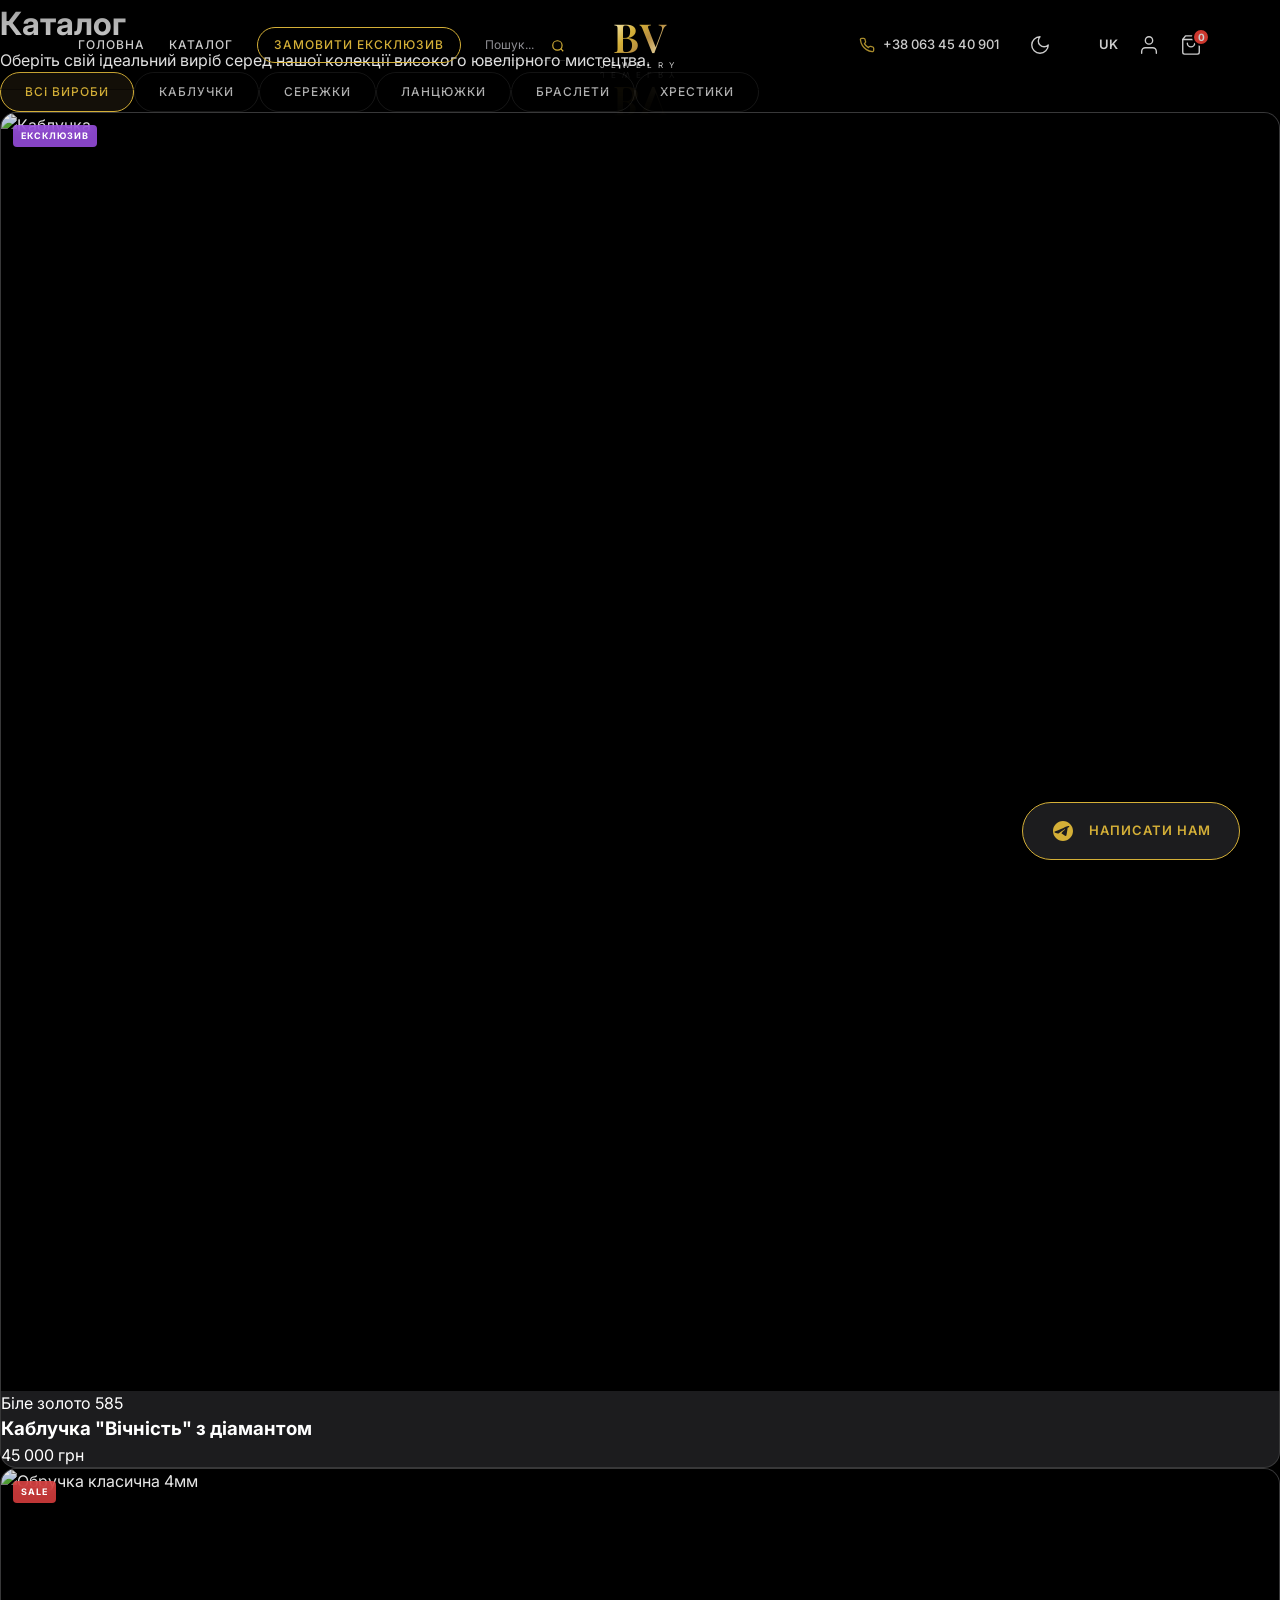
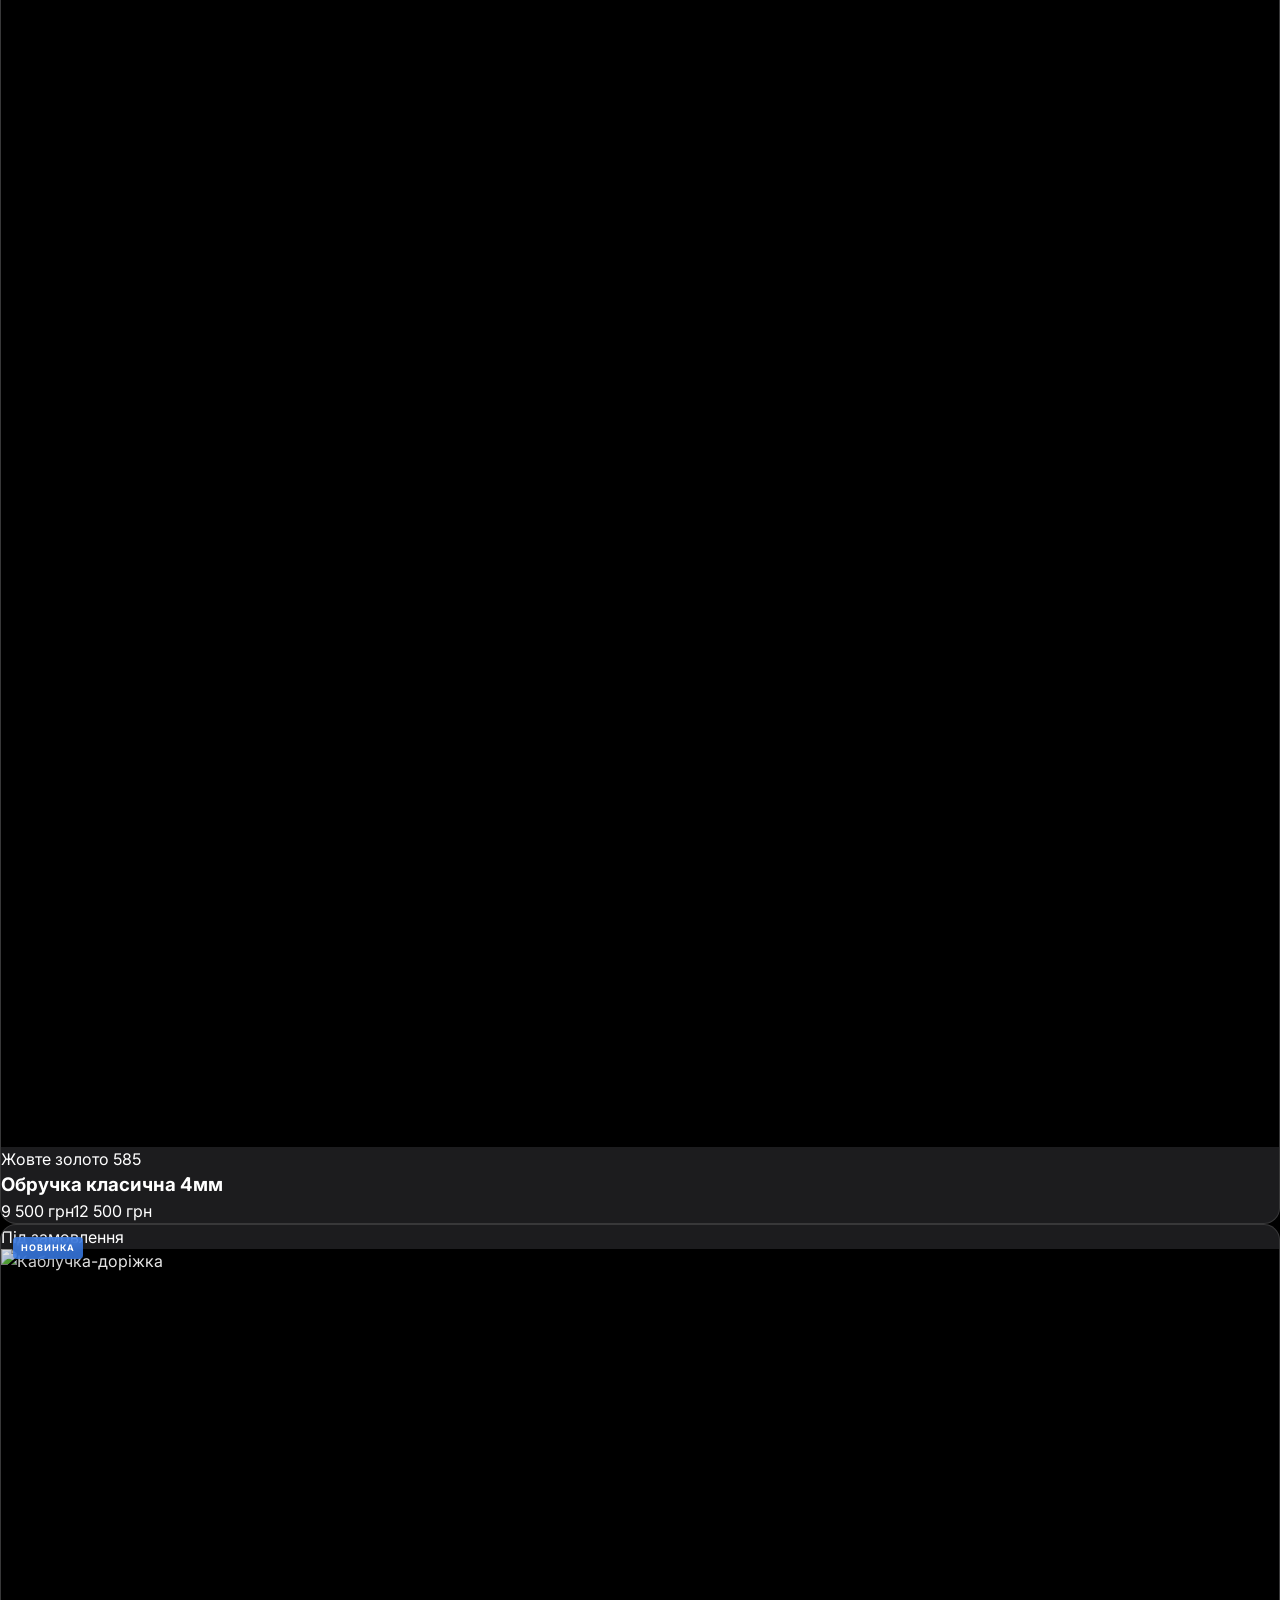
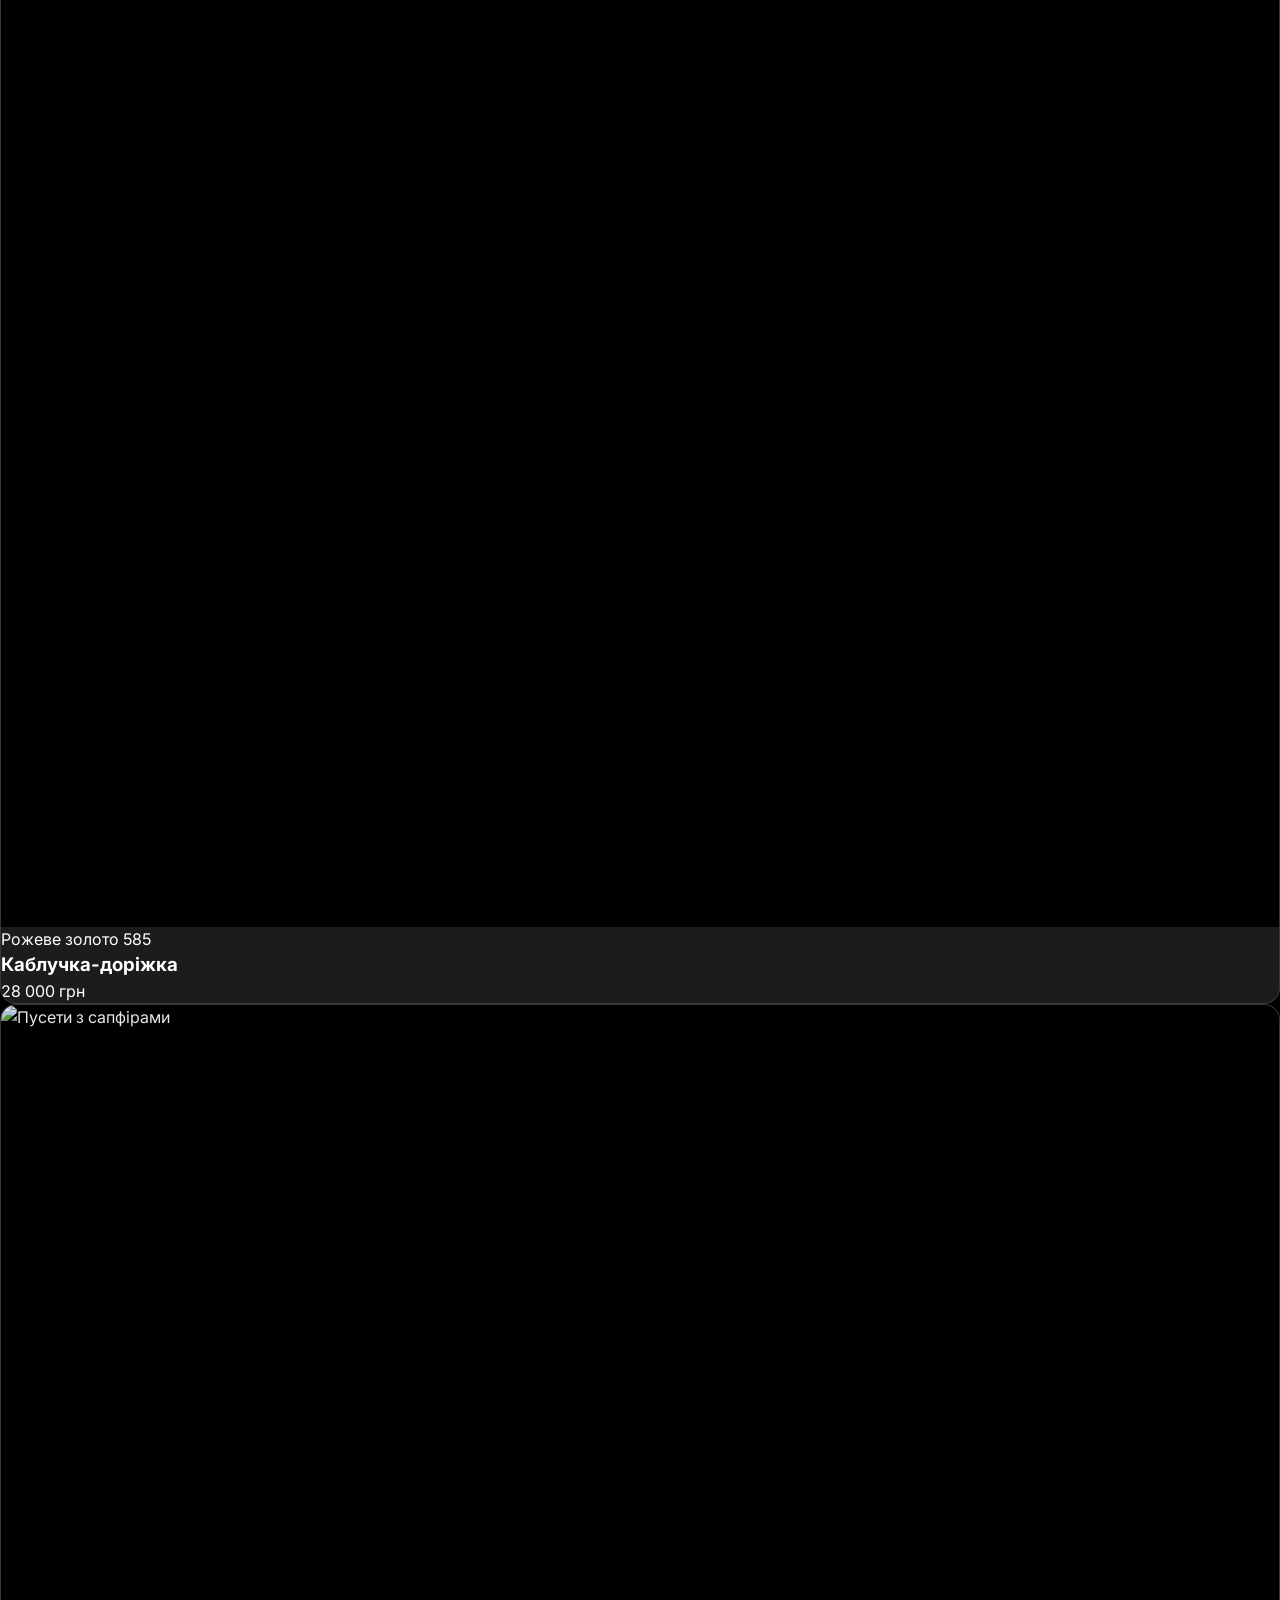
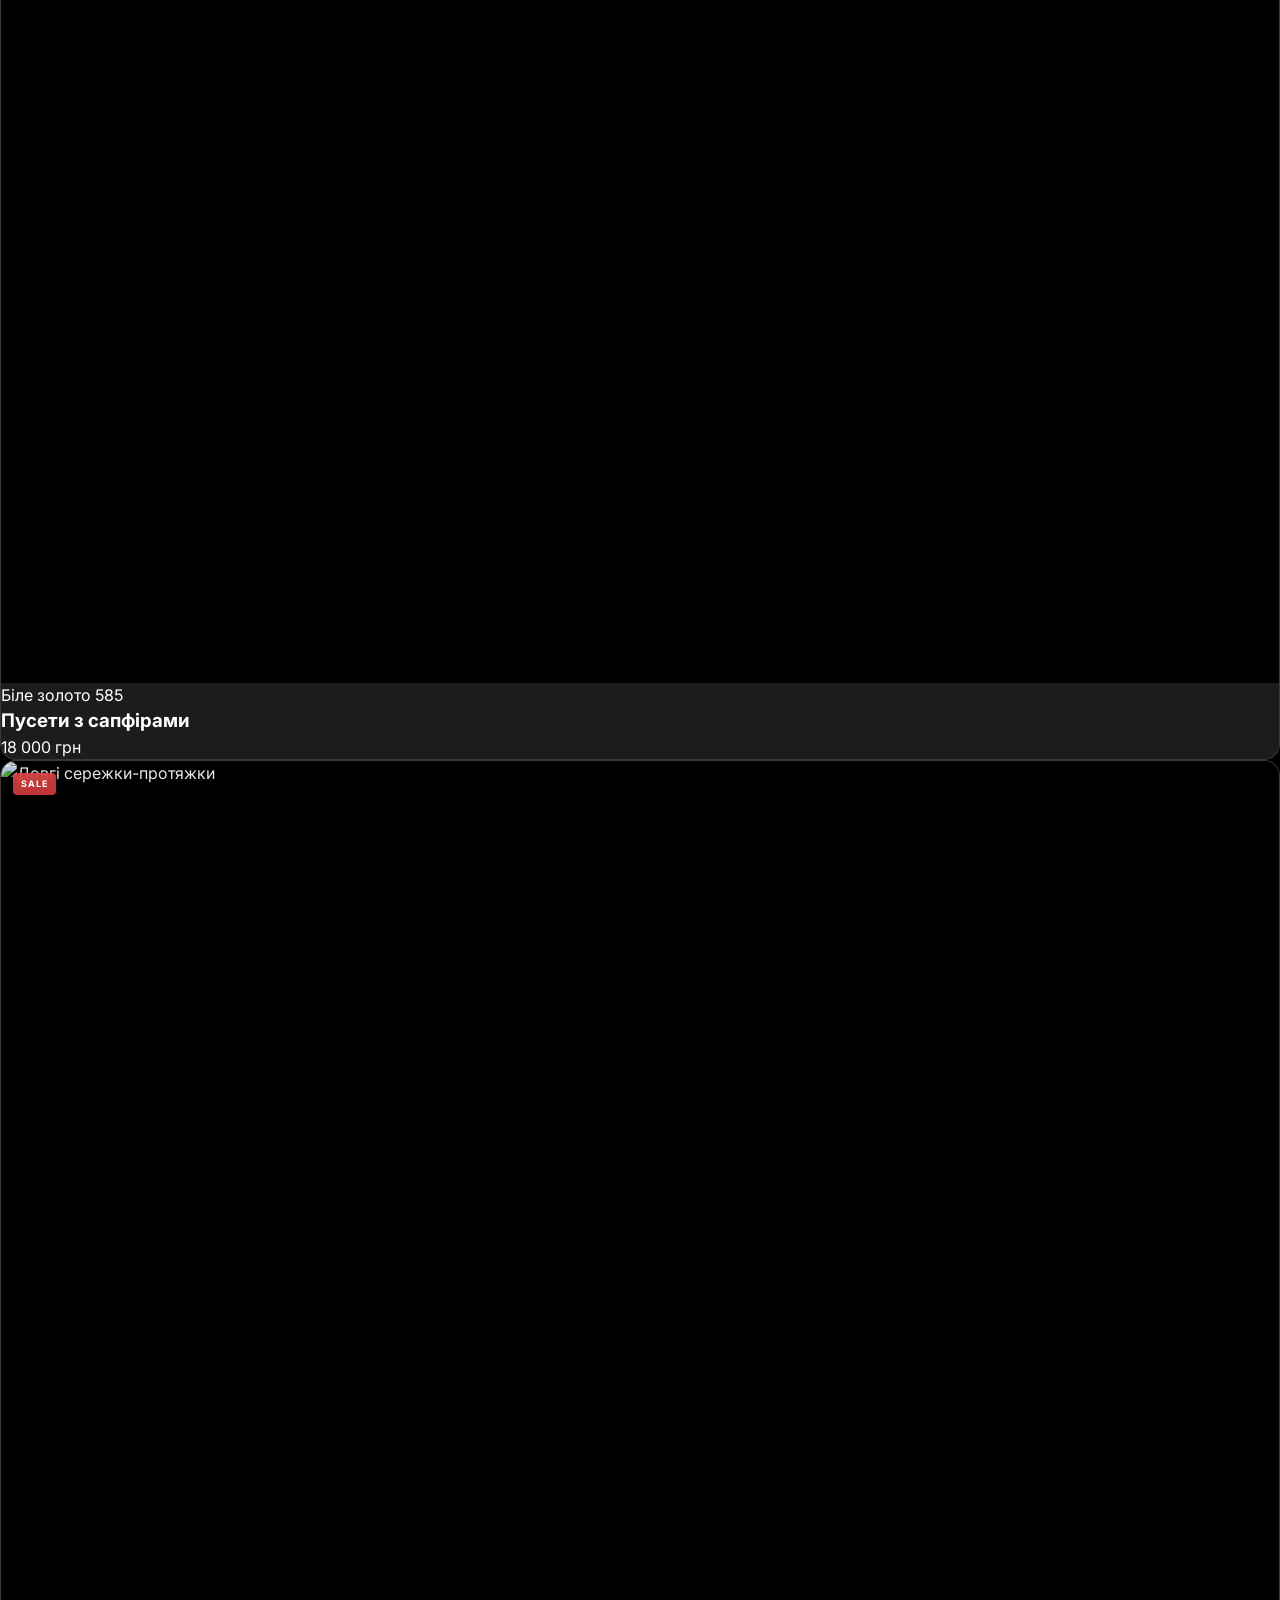
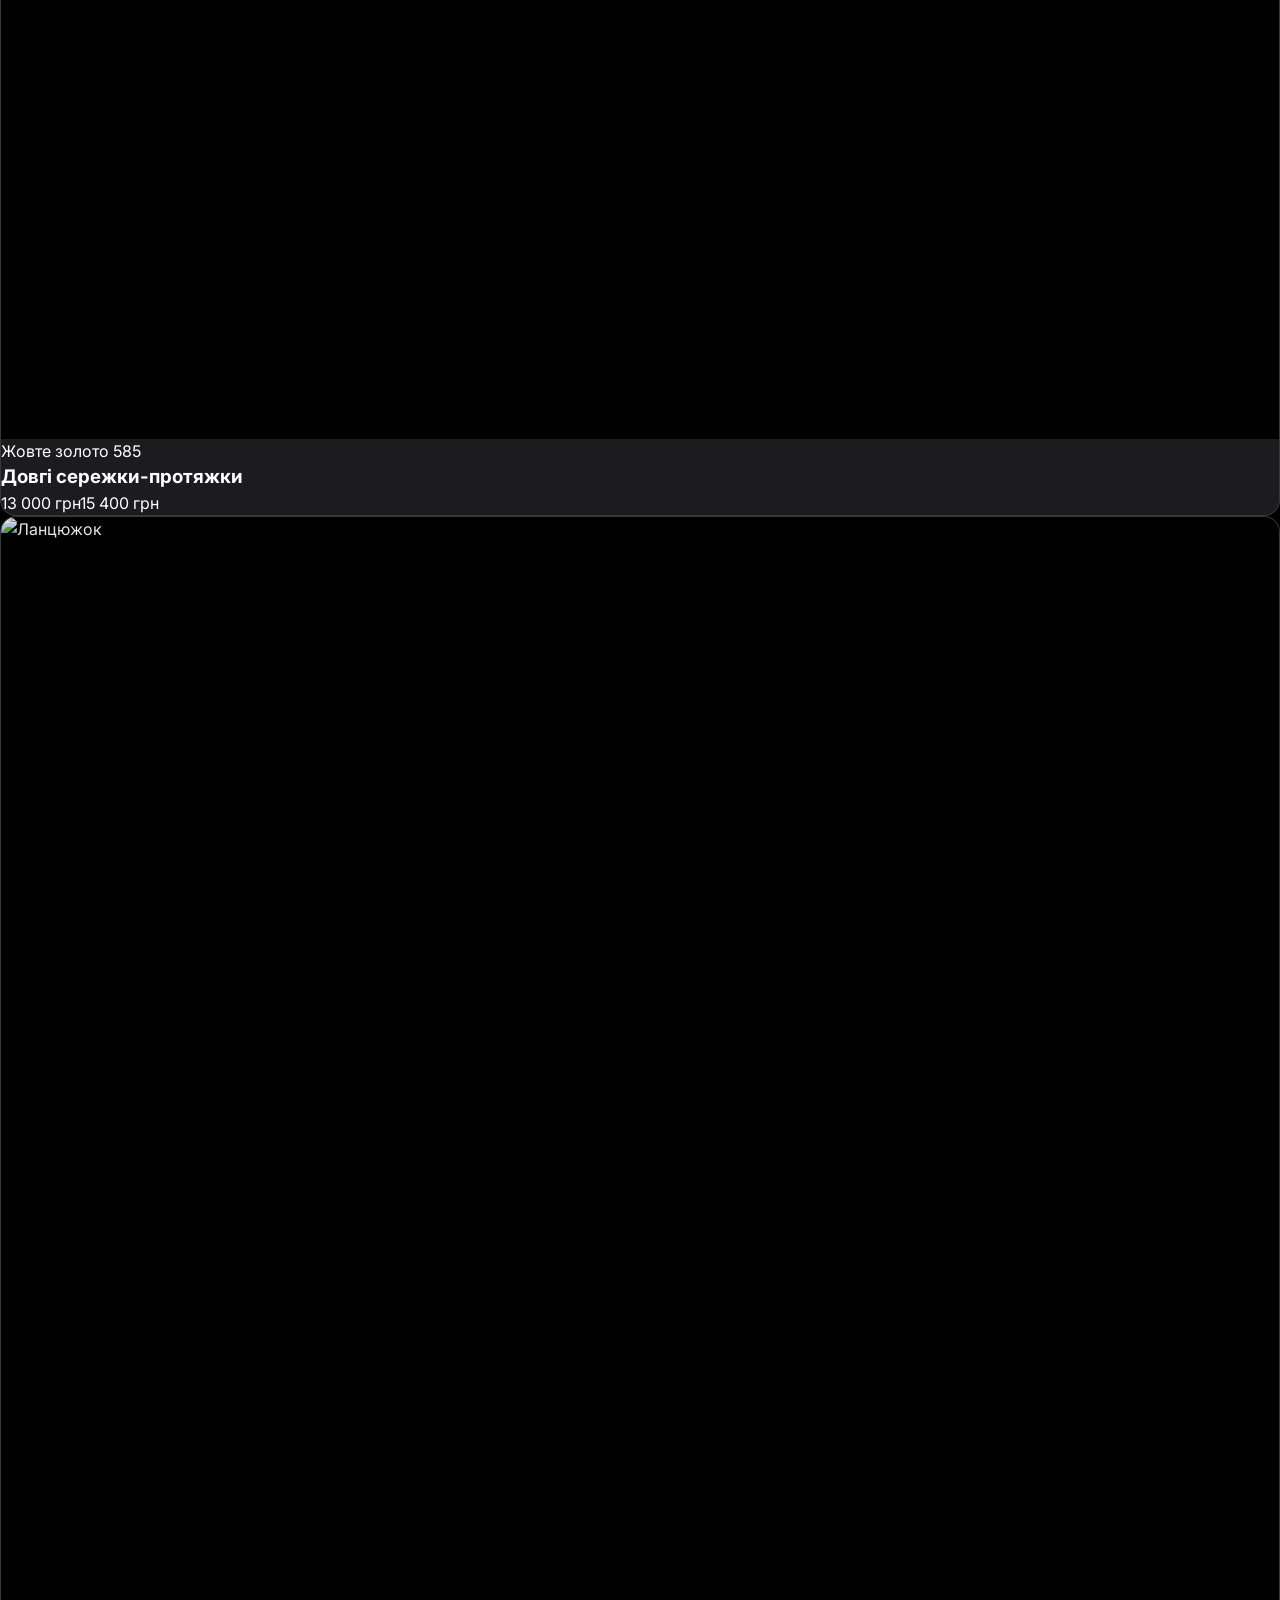
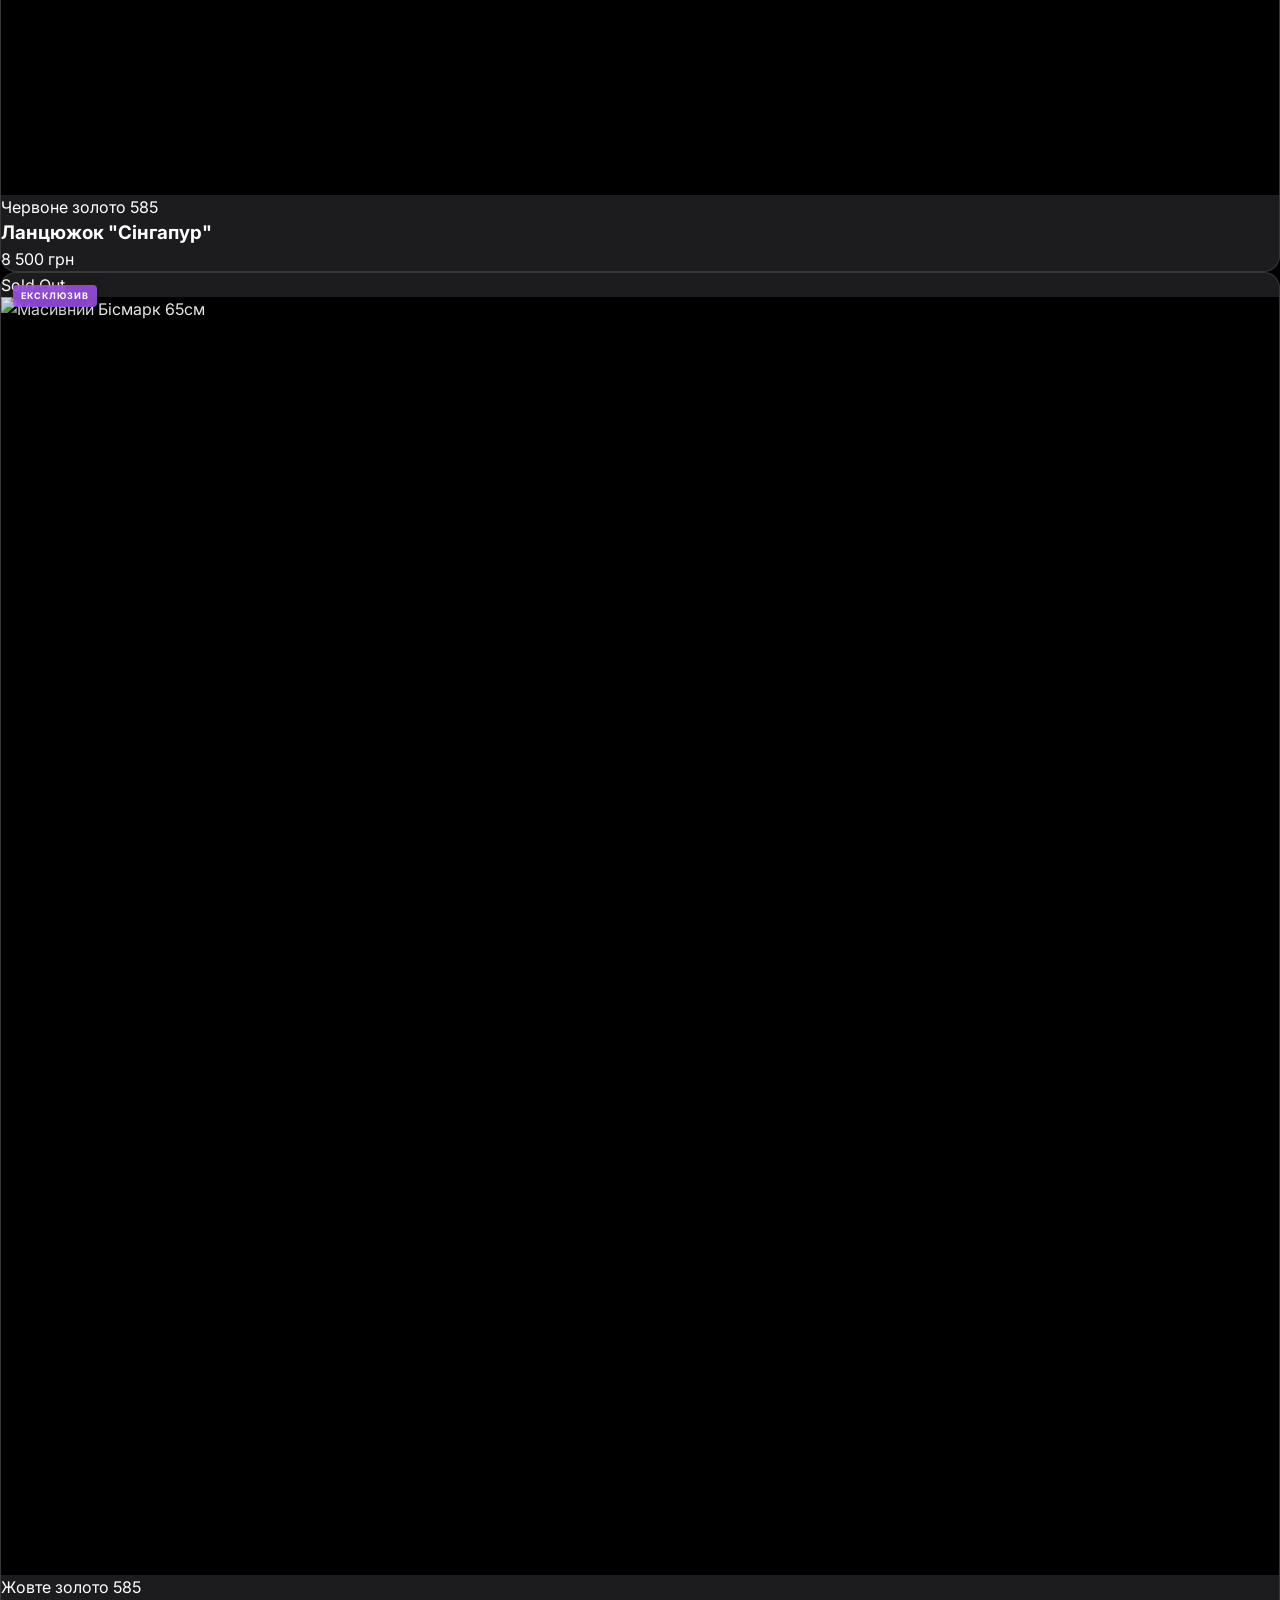
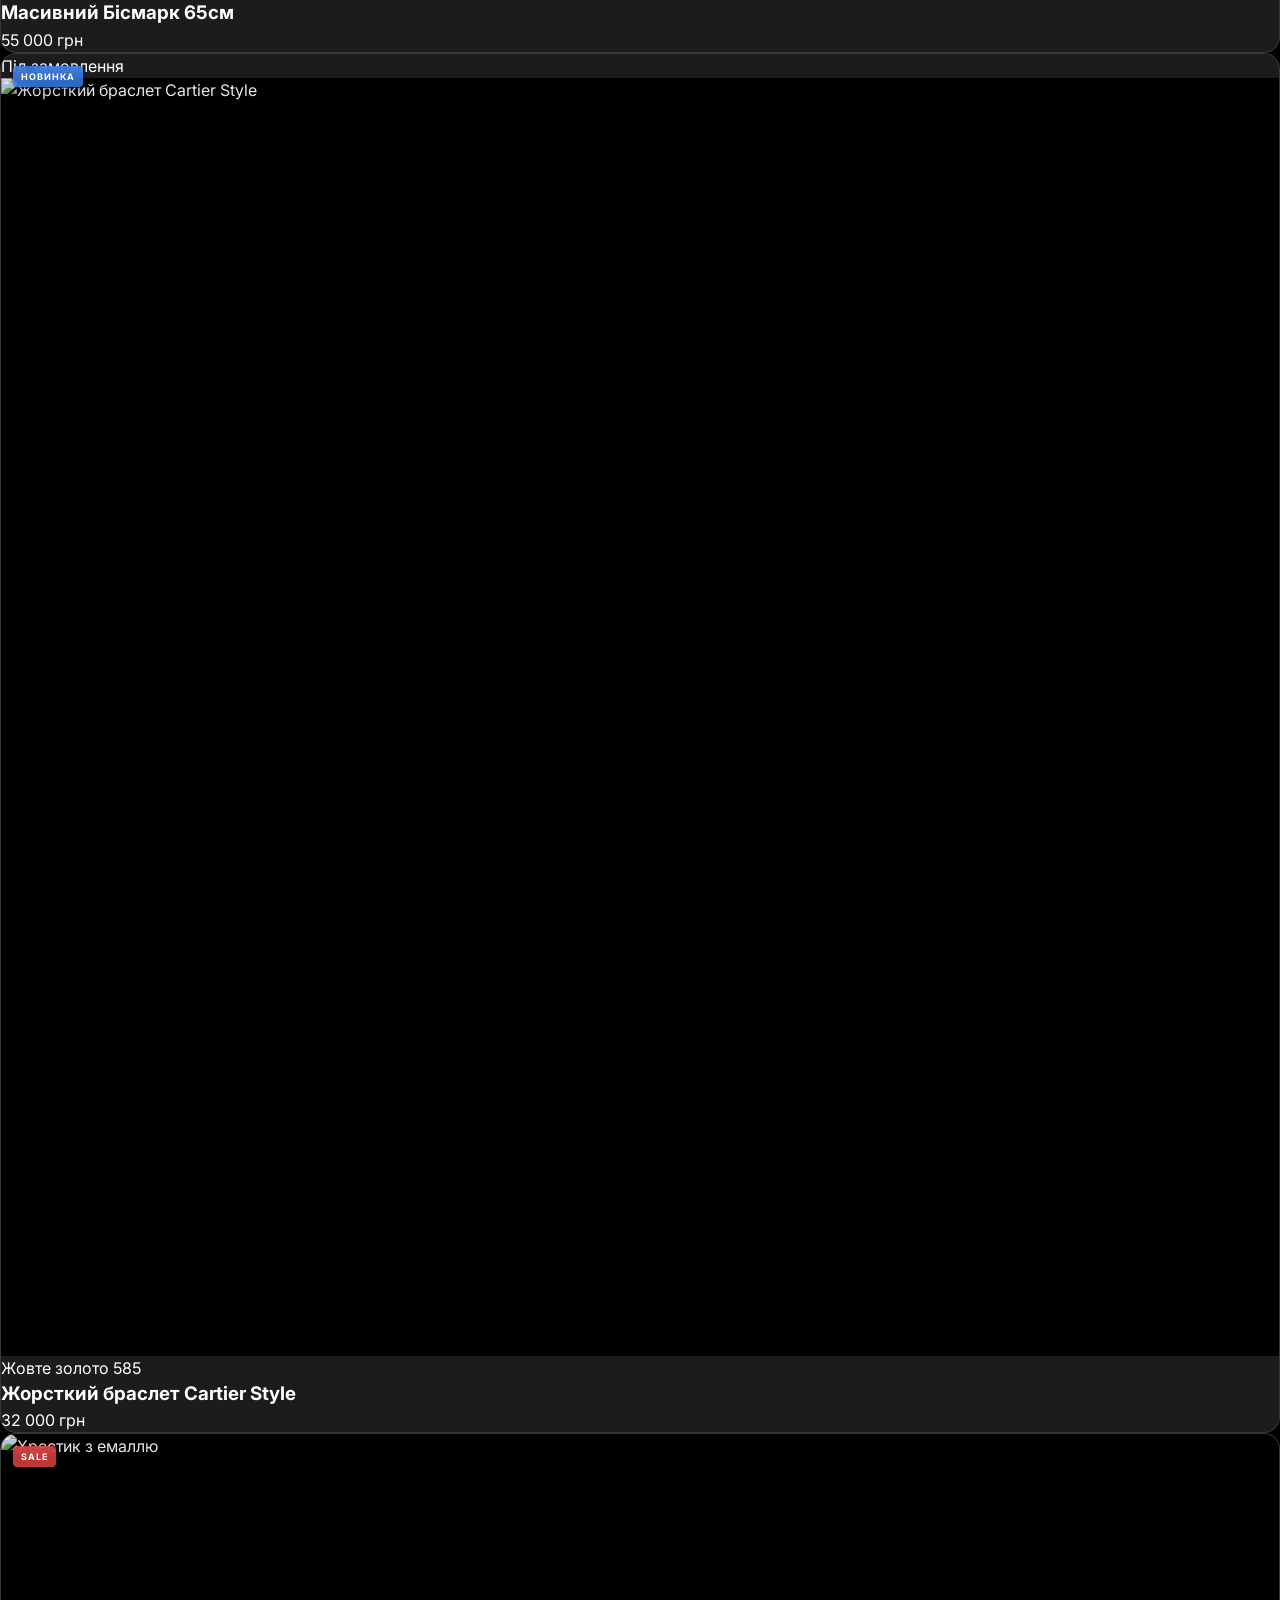
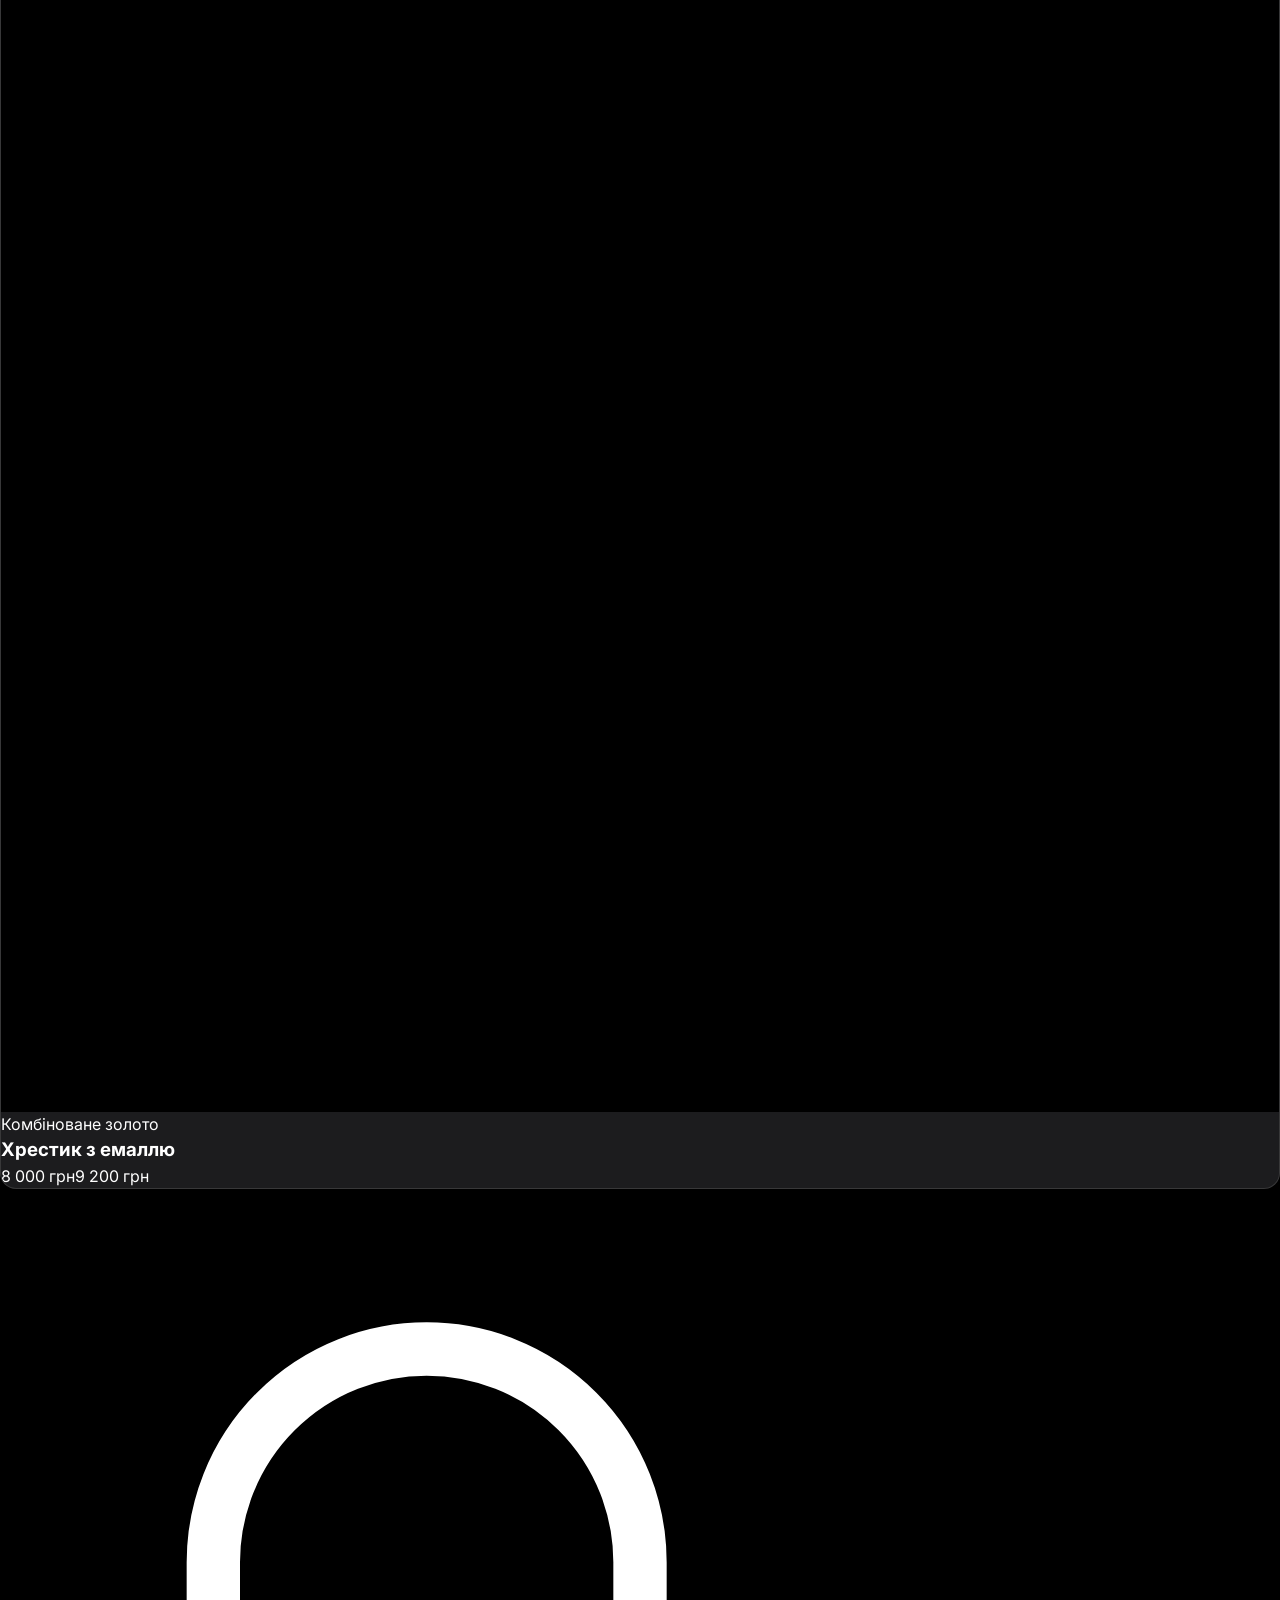
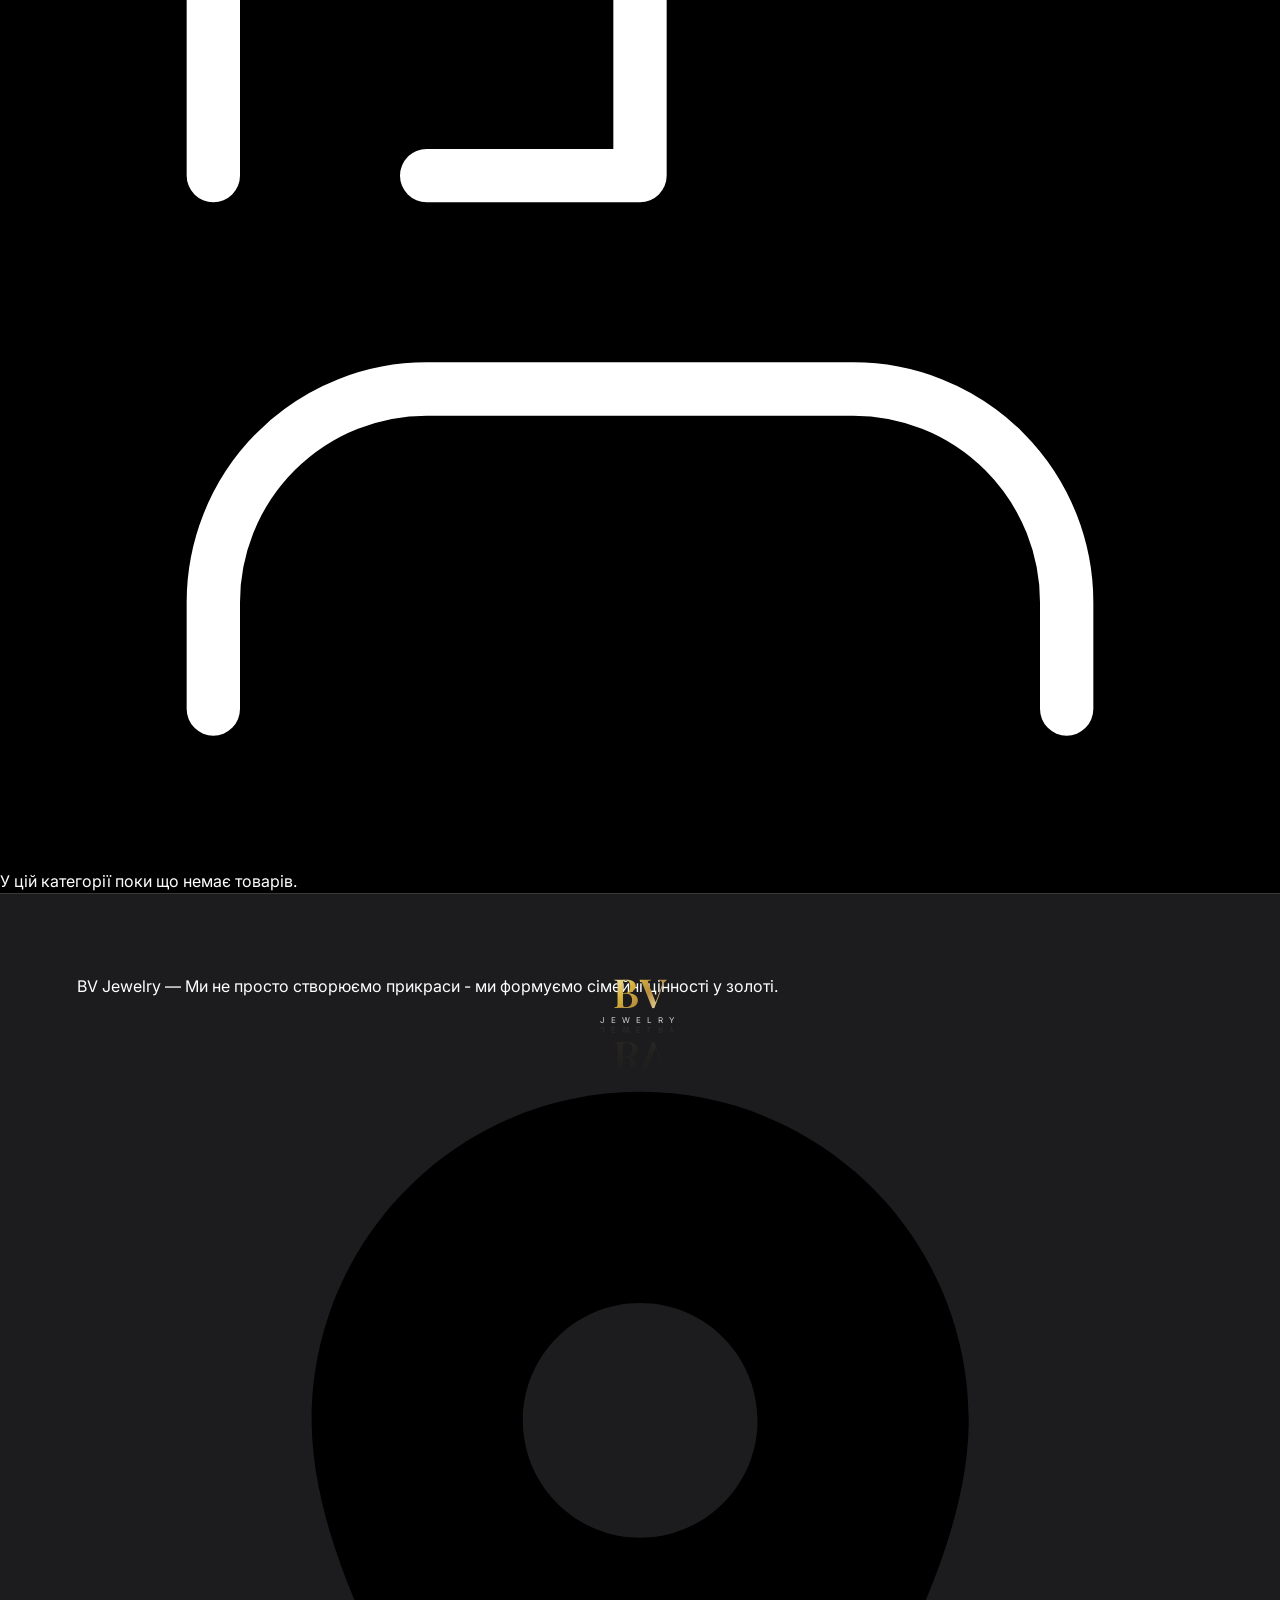
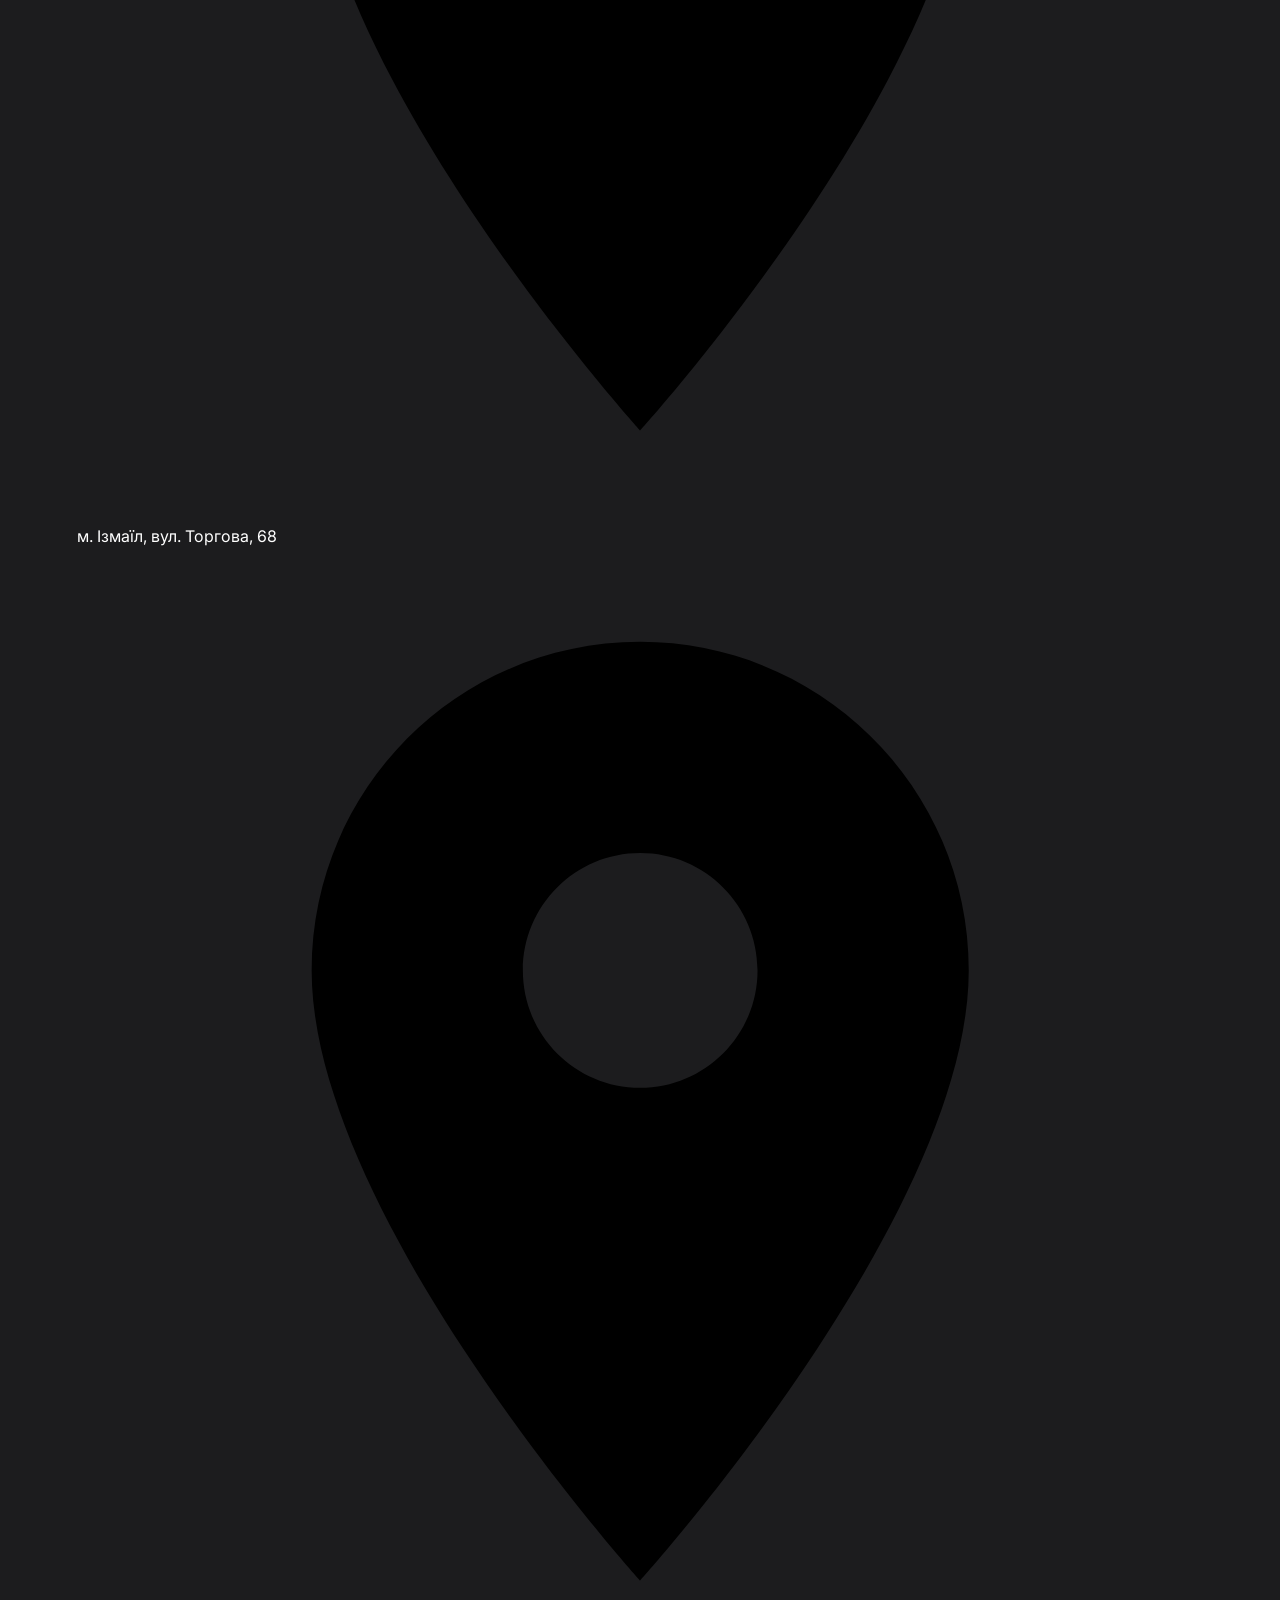
==== catalog.html @ a9c334df "Add files via upload" ====
<!DOCTYPE html>
<html lang="uk" data-theme="dark">
<head>
    <meta charset="UTF-8">
    <meta name="viewport" content="width=device-width, initial-scale=1.0, maximum-scale=1.0, user-scalable=no">
    <title>Каталог | BV Jewelry</title>
    <link rel="preconnect" href="https://fonts.googleapis.com">
    <link rel="preconnect" href="https://fonts.gstatic.com" crossorigin>
    <link href="https://fonts.googleapis.com/css2?family=Playfair+Display:ital,wght@0,400;0,600;1,400&family=Inter:wght@300;400;500;600&display=swap" rel="stylesheet">
    <script src="https://cdn.tailwindcss.com"></script>
    <link rel="stylesheet" href="style.css">
    <style>
        /* Специфічні стилі для сторінки каталогу */
        .filter-btn { padding: 10px 24px; border: 1px solid var(--border); border-radius: 40px; font-size: 12px; text-transform: uppercase; letter-spacing: 1px; cursor: pointer; transition: 0.3s; color: var(--text-main); opacity: 0.7; }
        .filter-btn:hover { opacity: 1; border-color: var(--gold-muted); }
        .filter-btn.active { background: rgba(197, 160, 89, 0.1); border-color: var(--gold-muted); color: var(--gold-muted); opacity: 1; }

        .product-card { background: var(--bg-card); border: 1px solid var(--border); border-radius: 16px; overflow: hidden; transition: 0.4s; display: flex; flex-direction: column; position: relative; }
        .product-card:hover { transform: translateY(-5px); box-shadow: var(--glass-shadow); border-color: rgba(197, 160, 89, 0.3); }
        .product-img-wrap { position: relative; width: 100%; aspect-ratio: 1; overflow: hidden; background: #000; }
        .product-img { width: 100%; height: 100%; object-fit: cover; transition: 0.6s; opacity: 0.9; }
        .product-card:hover .product-img { transform: scale(1.05); opacity: 1; }
        
        .add-to-cart-btn { position: absolute; bottom: 15px; right: 15px; width: 40px; height: 40px; border-radius: 50%; background: var(--glass-bg); backdrop-filter: blur(10px); border: 1px solid var(--border); display: flex; justify-content: center; align-items: center; color: var(--text-main); cursor: pointer; transition: 0.3s; opacity: 0; transform: translateY(10px); }
        .product-card:hover .add-to-cart-btn { opacity: 1; transform: translateY(0); }
        .add-to-cart-btn:hover { background: var(--gold-muted); color: #000; border-color: var(--gold-muted); }

        .prod-badge { position: absolute; top: 12px; left: 12px; z-index: 10; font-size: 9px; text-transform: uppercase; font-weight: 700; letter-spacing: 1px; padding: 4px 8px; border-radius: 4px; backdrop-filter: blur(5px); }
        .badge-new { background: rgba(59, 130, 246, 0.8); color: white; }
        .badge-exclusive { background: rgba(168, 85, 247, 0.8); color: white; }
        .badge-sale { background: rgba(239, 68, 68, 0.8); color: white; }

        @media (max-width: 1024px) { .filter-btn { padding: 6px 14px; font-size: 10px; } }
    </style>
</head>
<body>

    <div class="menu-overlay" id="overlay"></div>

    <div class="cart-overlay" id="cartOverlay" onclick="toggleCart()"></div>
    <div class="cart-drawer" id="cartDrawer">
        <div class="cart-header">
            <h2 data-i18n="cart_title">Кошик</h2>
            <button class="cart-close" id="cartClose" onclick="toggleCart()">×</button>
        </div>
        <div class="cart-body" id="cartBody"></div>
        <div class="cart-footer">
            <div class="cart-subtotal">
                <span data-i18n="cart_subtotal">Підсумок:</span>
                <span class="cart-subtotal-val">0 ₴</span>
            </div>
            <button class="btn-checkout" data-i18n="cart_checkout">Оформити замовлення</button>
        </div>
    </div>

    <header id="header">
        <div class="header-left">
            <div class="burger" id="burger"><span></span><span></span><span></span></div>
            <nav class="nav-left desktop-only">
                <a href="index.html" data-i18n="m1">Головна</a>
                <div class="catalog-dropdown-wrapper group">
                    <span class="catalog-toggle flex items-center gap-1" data-i18n="m2">
                        Каталог 
                        <svg width="10" height="10" viewBox="0 0 24 24" fill="none" stroke="currentColor" stroke-width="2" stroke-linecap="round" stroke-linejoin="round" class="group-hover:rotate-180 transition-transform"><path d="M6 9l6 6 6-6"/></svg>
                    </span>
                    <div class="mega-menu">
                        <div class="mega-col-1"></div>
                        <div class="mega-col-3">
                            <a href="#" class="preview-card" id="megaPreviewCard">
                                <div class="preview-img-wrap"><img src="https://images.unsplash.com/photo-1599643478518-a784e5dc4c8f?q=80&w=600" id="megaPreviewImg" alt="Preview"></div>
                                <div class="preview-info">
                                    <span class="status-label in-stock" id="megaPreviewStatus">В наявності</span>
                                    <span class="preview-title" id="megaPreviewTitle">Оберіть категорію</span>
                                    <div class="preview-price-wrap"><span class="price-current" id="megaPreviewPrice" data-raw-price="0"></span></div>
                                </div>
                            </a>
                        </div>
                    </div>
                </div>
                <a href="exclusive.html" class="btn-order" data-i18n="m_atelier">Замовити ексклюзив</a>
            </nav>
            <div class="search-box desktop-only">
                <input type="text" class="search-input" data-i18n-placeholder="search_ph" placeholder="Пошук...">
                <svg class="search-icon" viewBox="0 0 24 24"><circle cx="11" cy="11" r="8"></circle><line x1="21" y1="21" x2="16.65" y2="16.65"></line></svg>
            </div>
            <div class="search-box mobile-search hidden-el" onclick="document.querySelector('.mob-search-input').focus()">
                <svg viewBox="0 0 24 24" style="width: 20px; height: 20px; stroke: var(--text-main); fill: none; opacity: 0.8; stroke-width: 2;"><circle cx="11" cy="11" r="8"></circle><line x1="21" y1="21" x2="16.65" y2="16.65"></line></svg>
            </div>
        </div>

        <a href="index.html" class="bv-logo"><span>BV</span><span>jewelry</span></a>

        <div class="header-right">
            <a href="tel:+380634540901" class="header-phone-link desktop-only">
                <svg viewBox="0 0 24 24" stroke-linecap="round" stroke-linejoin="round"><path d="M22 16.92v3a2 2 0 0 1-2.18 2 19.79 19.79 0 0 1-8.63-3.07 19.5 19.5 0 0 1-6-6 19.79 19.79 0 0 1-3.07-8.67A2 2 0 0 1 4.11 2h3a2 2 0 0 1 2 1.72 12.84 12.84 0 0 0 .7 2.81 2 2 0 0 1-.45 2.11L8.09 9.91a16 16 0 0 0 6 6l1.27-1.27a2 2 0 0 1 2.11-.45 12.84 12.84 0 0 0 2.81.7A2 2 0 0 1 22 16.92z"></path></svg>
                <span class="header-phone-text">+38 063 45 40 901</span>
            </a>
            <div id="themeToggle" class="icon-btn desktop-only" onclick="toggleTheme()">
                <svg id="themeIcon" viewBox="0 0 24 24"></svg>
            </div>
            <div class="dropdown-wrapper lang-dropdown desktop-only">
                <div class="lang-current"><img src="https://flagcdn.com/ua.svg" class="flag" id="currentFlag"><span id="currentLangLabel">UA</span></div>
                <div class="dropdown-menu">
                    <div class="dropdown-item" onclick="changeLang('uk')"><img src="https://flagcdn.com/ua.svg" class="flag"> UA</div>
                    <div class="dropdown-item" onclick="changeLang('en')"><img src="https://flagcdn.com/gb.svg" class="flag"> EN</div>
                    <div class="dropdown-item" onclick="changeLang('ru')"><img src="https://flagcdn.com/ru.svg" class="flag"> RU</div>
                </div>
            </div>
            <div class="dropdown-wrapper desktop-only">
                <div class="icon-btn"><svg viewBox="0 0 24 24"><path d="M20 21v-2a4 4 0 0 0-4-4H8a4 4 0 0 0-4 4v2"></path><circle cx="12" cy="7" r="4"></circle></svg></div>
                <div class="dropdown-menu">
                    <a href="#login" class="dropdown-item" data-i18n="login">Увійти</a>
                    <a href="#register" class="dropdown-item" data-i18n="register">Зареєструватися</a>
                    <div class="border-t border-[var(--border)] my-1 mx-4"></div>
                    <a href="admin.html" class="dropdown-item" style="color: var(--gold-muted); opacity: 1;">
                        <svg width="14" height="14" viewBox="0 0 24 24" fill="none" stroke="currentColor" stroke-width="2" stroke-linecap="round" stroke-linejoin="round"><rect x="3" y="11" width="18" height="11" rx="2" ry="2"></rect><path d="M7 11V7a5 5 0 0 1 10 0v4"></path></svg>
                        Адмін-панель
                    </a>
                </div>
            </div>
            <a href="#" onclick="event.preventDefault(); toggleCart();" class="icon-btn">
                <svg viewBox="0 0 24 24"><path d="M6 2L3 6v14a2 2 0 0 0 2 2h14a2 2 0 0 0 2-2V6l-3-4z"></path><line x1="3" y1="6" x2="21" y2="6"></line><path d="M16 10a4 4 0 0 1-8 0"></path></svg>
                <span class="cart-badge">0</span>
            </a>
        </div>
    </header>

    <nav class="side-menu" id="sideMenu"></nav>

    <main class="pt-32 pb-20 px-6 max-w-7xl mx-auto min-h-screen">
        <div class="text-center mb-12">
            <h1 class="font-['Playfair_Display'] text-4xl md:text-5xl mb-4 text-[var(--gold-muted)] italic">Каталог</h1>
            <p class="text-[var(--text-muted)] text-sm max-w-lg mx-auto">Оберіть свій ідеальний виріб серед нашої колекції високого ювелірного мистецтва.</p>
        </div>

        <div class="flex flex-wrap justify-center gap-3 mb-12" id="filterContainer"></div>

        <div id="productGrid" class="grid grid-cols-1 sm:grid-cols-2 md:grid-cols-3 lg:grid-cols-4 gap-6"></div>

        <div id="emptyState" class="hidden text-center py-20 text-[var(--text-muted)]">
            <svg class="w-16 h-16 mx-auto mb-4 opacity-20" fill="none" stroke="currentColor" viewBox="0 0 24 24"><path stroke-linecap="round" stroke-linejoin="round" stroke-width="1" d="M20 21v-2a4 4 0 0 0-4-4H8a4 4 0 0 0-4 4v2m8-10V7a4 4 0 0 0-8 0v4m8 0H8"/></svg>
            <p>У цій категорії поки що немає товарів.</p>
        </div>
    </main>

    <a href="https://t.me/bv_jewelry_izmail" target="_blank" class="floating-contact tg-link">
        <svg viewBox="0 0 24 24" fill="currentColor"><path d="M12 2C6.48 2 2 6.48 2 12s4.48 10 10 10 10-4.48 10-10S17.52 2 12 2zm4.64 6.8c-.15 1.58-.8 5.42-1.13 7.19-.14.75-.42 1-.68 1.03-.58.05-1.02-.38-1.58-.75-.88-.58-1.38-.94-2.23-1.5-.99-.65-.35-1.01.22-1.59.15-.15 2.71-2.48 2.76-2.69.01-.03.01-.14-.07-.2-.08-.06-.19-.04-.27-.02-.11.02-1.93 1.23-5.46 3.62-.51.35-.98.52-1.4.51-.46-.01-1.35-.26-2.01-.48-.81-.27-1.45-.42-1.39-.89.03-.24.37-.48 1.02-.73 4-1.74 6.67-2.88 8.01-3.41 3.81-1.52 4.6-1.78 5.12-1.79.11 0 .37.03.54.17.14.12.18.28.2.4.02.07.02.15.02.24z"/></svg>
        <span data-i18n="float_btn">Написати нам</span>
    </a>

    <footer id="footer" class="py-12 md:py-20 px-6 bg-[var(--bg-card)] border-t border-[var(--border)]">
        <div class="max-w-7xl mx-auto flex flex-col md:flex-row justify-between items-center md:items-start gap-10">
            <div class="flex flex-col items-center md:items-start text-center md:text-left">
                <div class="bv-logo mb-6 relative !static !transform-none !items-center md:!items-start !opacity-100">
                    <span>BV</span><span>jewelry</span>
                </div>
                <p class="text-[11px] text-gray-500 max-w-xs font-light leading-relaxed" data-i18n="f_desc">
                    BV Jewelry — Ми не просто створюємо прикраси - ми формуємо сімейні цінності у золоті.
                </p>
            </div>
            
            <div class="flex flex-col items-center md:items-end gap-5">
                <div class="flex flex-col items-center md:items-end gap-3">
                    <a href="https://share.google/R7G0tiXeqXrx98Uhi" target="_blank" class="addr-link-1 flex items-center gap-3 text-sm opacity-80 hover:opacity-100 transition-opacity">
                        <svg class="w-4 h-4 fill-[var(--gold-muted)]" viewBox="0 0 24 24"><path d="M12 2C8.13 2 5 5.13 5 9c0 5.25 7 13 7 13s7-7.75 7-13c0-3.87-3.13-7-7-7zm0 9.5c-1.38 0-2.5-1.12-2.5-2.5s1.12-2.5 2.5-2.5 2.5 1.12 2.5 2.5-1.12 2.5-2.5 2.5z"/></svg>
                        <span class="addr-text-1" data-i18n="f_addr1">м. Ізмаїл, вул. Торгова, 68</span>
                    </a>
                    <a href="https://share.google/4fE0MoAJwCdCr4igT" target="_blank" class="addr-link-2 flex items-center gap-3 text-sm opacity-80 hover:opacity-100 transition-opacity">
                        <svg class="w-4 h-4 fill-[var(--gold-muted)]" viewBox="0 0 24 24"><path d="M12 2C8.13 2 5 5.13 5 9c0 5.25 7 13 7 13s7-7.75 7-13c0-3.87-3.13-7-7-7zm0 9.5c-1.38 0-2.5-1.12-2.5-2.5s1.12-2.5 2.5-2.5 2.5 1.12 2.5 2.5-1.12 2.5-2.5 2.5z"/></svg>
                        <span class="addr-text-2" data-i18n="f_addr2">м. Ізмаїл, вул. Покровська, 57</span>
                    </a>
                </div>
                
                <a href="tel:+380634540901" class="header-phone-link mt-2 flex items-center gap-3 font-medium opacity-80 hover:opacity-100 transition-opacity">
                    <svg class="w-4 h-4 fill-[var(--gold-muted)]" viewBox="0 0 24 24"><path d="M6.62 10.79c1.44 2.83 3.76 5.14 6.59 6.59l2.2-2.2c.27-.27.67-.36 1.02-.24 1.12.37 2.33.57 3.57.57.55 0 1 .45 1 1V20c0 .55-.45 1-1 1-9.39 0-17-7.61-17-17 0-.55.45-1 1-1h3.5c.55 0 1 .45 1 1 0 1.25.2 2.45.57 3.57.11.35.03.74-.25 1.02l-2.2 2.2z"/></svg>
                    <span class="header-phone-text">+38 063 45 40 901</span>
                </a>

                <div class="flex gap-4 mt-2">
                    <a href="https://t.me/bv_jewelry_izmail" target="_blank" class="opacity-80 hover:opacity-100 transition-opacity tg-link" title="Telegram">
                        <svg width="22" height="22" viewBox="0 0 24 24" fill="var(--gold-muted)"><path d="M12 2C6.48 2 2 6.48 2 12s4.48 10 10 10 10-4.48 10-10S17.52 2 12 2zm4.64 6.8c-.15 1.58-.8 5.42-1.13 7.19-.14.75-.42 1-.68 1.03-.58.05-1.02-.38-1.58-.75-.88-.58-1.38-.94-2.23-1.5-.99-.65-.35-1.01.22-1.59.15-.15 2.71-2.48 2.76-2.69.01-.03.01-.14-.07-.2-.08-.06-.19-.04-.27-.02-.11.02-1.93 1.23-5.46 3.62-.51.35-.98.52-1.4.51-.46-.01-1.35-.26-2.01-.48-.81-.27-1.45-.42-1.39-.89.03-.24.37-.48 1.02-.73 4-1.74 6.67-2.88 8.01-3.41 3.81-1.52 4.6-1.78 5.12-1.79.11 0 .37.03.54.17.14.12.18.28.2.4.02.07.02.15.02.24z"/></svg>
                    </a>
                    <a href="https://instagram.com/bv_jewelry" target="_blank" class="opacity-80 hover:opacity-100 transition-opacity inst-link" title="Instagram">
                        <svg width="22" height="22" viewBox="0 0 24 24" fill="var(--gold-muted)"><path d="M12 2.163c3.204 0 3.584.012 4.85.07 3.252.148 4.771 1.691 4.919 4.919.058 1.265.069 1.645.069 4.849 0 3.205-.012 3.584-.069 4.849-.149 3.225-1.664 4.771-4.919 4.919-1.266.058-1.644.07-4.85.07-3.204 0-3.584-.012-4.849-.07-3.26-.149-4.771-1.699-4.919-4.92-.058-1.265-.07-1.644-.07-4.849 0-3.204.013-3.583.07-4.849.149-3.227 1.664-4.771 4.919-4.919 1.266-.057 1.645-.069 4.849-.069zm0-2.163c-3.259 0-3.667.014-4.947.072-4.358.2-6.78 2.618-6.98 6.98-.059 1.281-.073 1.689-.073 4.948 0 3.259.014 3.668.072 4.948.2 4.358 2.618 6.78 6.98 6.98 1.281.058 1.689.072 4.948.072 3.259 0 3.668-.014 4.948-.072 4.354-.2 6.782-2.618 6.979-6.98.059-1.28.073-1.689.073-4.948 0-3.259-.014-3.667-.072-4.947-.196-4.354-2.617-6.78-6.979-6.98-1.281-.059-1.69-.073-4.949-.073zm0 5.838c-3.403 0-6.162 2.759-6.162 6.162s2.759 6.163 6.162 6.163 6.162-2.759 6.162-6.163c0-3.403-2.759-6.162-6.162-6.162zm0 10.162c-2.209 0-4-1.79-4-4 0-2.209 1.791-4 4-4s4 1.791 4 4c0 2.21-1.791 4-4 4zm6.406-11.845c-.796 0-1.441.645-1.441 1.44s.645 1.44 1.441 1.44c.795 0 1.439-.645 1.439-1.44s-.644-1.44-1.439-1.44z"/></svg>
                    </a>
                </div>
            </div>
        </div>
    </footer>
    <div class="py-4 text-center text-xs bg-[var(--bg-card)] border-t border-[var(--border)] text-gray-500">
        © <span id="currentYear"></span> BV-Jewelry. Designed by Evgeny.Sychov
    </div>

    <script src="main.js"></script>
    
    <script>
        // Коли сторінка завантажилась, генеруємо фільтри та товари
        document.addEventListener('DOMContentLoaded', () => {
            const allProducts = JSON.parse(localStorage.getItem('bv_products')) || [];
            const categories = JSON.parse(localStorage.getItem('bv_categories_tree')) || [];
            
            const filterContainer = document.getElementById('filterContainer');
            const grid = document.getElementById('productGrid');
            const emptyState = document.getElementById('emptyState');
            const formatter = new Intl.NumberFormat('uk-UA', { style: 'currency', currency: 'UAH', maximumFractionDigits: 0 });

            // Генерація кнопок фільтрів
            filterContainer.innerHTML = `<button class="filter-btn active" data-filter="all">Всі вироби</button>`;
            categories.forEach(c => {
                filterContainer.innerHTML += `<button class="filter-btn" data-filter="${c.id}">${c.name}</button>`;
            });

            // Відмальовка товарів
            function renderCatalog(productsToRender) {
                grid.innerHTML = '';
                if (productsToRender.length === 0) {
                    grid.classList.add('hidden');
                    emptyState.classList.remove('hidden');
                    return;
                }
                grid.classList.remove('hidden');
                emptyState.classList.add('hidden');

                productsToRender.forEach(prod => {
                    const isOutOfStock = prod.status === 'out-stock';
                    const isPreOrder = prod.status === 'pre-order';
                    
                    let statusHtml = '';
                    if (isOutOfStock) statusHtml = `<div class="absolute top-3 left-3 bg-red-500/80 text-white text-[9px] px-2 py-1 rounded uppercase tracking-wider font-bold z-10 backdrop-blur-sm">Sold Out</div>`;
                    else if (isPreOrder) statusHtml = `<div class="absolute top-3 left-3 bg-gray-500/80 text-white text-[9px] px-2 py-1 rounded uppercase tracking-wider font-bold z-10 backdrop-blur-sm">Під замовлення</div>`;

                    let badgeHtml = '';
                    if(prod.badge === 'new') badgeHtml = '<div class="prod-badge badge-new">Новинка</div>';
                    if(prod.badge === 'exclusive') badgeHtml = '<div class="prod-badge badge-exclusive">Ексклюзив</div>';
                    if(prod.badge === 'sale') badgeHtml = '<div class="prod-badge badge-sale">Sale</div>';

                    let priceHtml = `<span class="text-[15px] font-bold text-[var(--gold-muted)]">${formatter.format(prod.price)}</span>`;
                    if (prod.discount && Number(prod.discount) < Number(prod.price)) {
                        priceHtml = `<span class="text-[15px] font-bold text-[var(--success)]">${formatter.format(prod.discount)}</span><span class="text-[12px] text-[var(--text-muted)] line-through ml-2">${formatter.format(prod.price)}</span>`;
                    }

                    grid.innerHTML += `
                        <div class="product-card group relative">
                            ${statusHtml} ${badgeHtml}
                            <div class="product-img-wrap">
                                <img src="${prod.img}" alt="${prod.name}" class="product-img">
                                ${!isOutOfStock ? `
                                <button onclick="addToCart('${prod.id}', '${prod.name}', '${prod.variant}', ${prod.discount || prod.price}, '${prod.img}')" class="add-to-cart-btn" title="Додати в кошик">
                                    <svg width="18" height="18" fill="none" stroke="currentColor" stroke-width="2" viewBox="0 0 24 24"><path d="M12 4v16m8-8H4"/></svg>
                                </button>
                                ` : ''}
                            </div>
                            <div class="p-5 flex flex-col gap-1">
                                <span class="text-[10px] uppercase tracking-widest text-[var(--text-muted)]">${prod.variant}</span>
                                <h3 class="text-[15px] font-medium text-[var(--text-main)] leading-snug">${prod.name}</h3>
                                <div class="mt-2 flex items-center">${priceHtml}</div>
                            </div>
                        </div>
                    `;
                });
            }

            // Обробка кліків по фільтрах
            filterContainer.addEventListener('click', (e) => {
                if(e.target.tagName === 'BUTTON') {
                    document.querySelectorAll('.filter-btn').forEach(b => b.classList.remove('active'));
                    e.target.classList.add('active');
                    const filter = e.target.getAttribute('data-filter');
                    if(filter === 'all') renderCatalog(allProducts);
                    else renderCatalog(allProducts.filter(p => p.category === filter || p.subcategory === filter));
                }
            });

            // Читаємо хеш (якщо користувач перейшов з меню)
            setTimeout(() => {
                const hash = window.location.hash.replace('#', '');
                if (hash) {
                    const btn = document.querySelector(`.filter-btn[data-filter="${hash}"]`);
                    if(btn) btn.click();
                    else {
                        // Якщо це підкатегорія (кнопки для неї нема), просто фільтруємо
                        document.querySelectorAll('.filter-btn').forEach(b => b.classList.remove('active'));
                        renderCatalog(allProducts.filter(p => p.subcategory === hash));
                    }
                } else {
                    renderCatalog(allProducts);
                }
            }, 100); // Невелика затримка, щоб main.js встиг відпрацювати
        });
    </script>
</body>
</html>
---- style.css ----
/* ==========================================
   БАЗОВІ НАЛАШТУВАННЯ ТА СКИДАННЯ СТИЛІВ
   ========================================== */
*, *::before, *::after { 
    box-sizing: border-box; 
    margin: 0; 
    padding: 0; 
}
html { 
    line-height: 1.5; 
    -webkit-text-size-adjust: 100%; 
    font-family: 'Inter', -apple-system, BlinkMacSystemFont, sans-serif; 
}
body { 
    margin: 0; 
    display: flex; 
    flex-direction: column; 
    min-height: 100vh; 
    overflow-x: hidden; 
    transition: background-color 0.5s ease, color 0.5s ease; 
    -webkit-font-smoothing: antialiased;
    -moz-osx-font-smoothing: grayscale;
    -webkit-tap-highlight-color: transparent;
    background-color: var(--bg-body); 
    color: var(--text-main);
}
body.no-scroll { overflow: hidden; }
main { flex-grow: 1; }
img, svg { display: block; max-width: 100%; height: auto; }
a { text-decoration: inherit; color: inherit; }
button, input, select, textarea { font-family: inherit; font-size: 100%; line-height: inherit; margin: 0; padding: 0; border: none; background: transparent; outline: none; }
button { cursor: pointer; }

/* ==========================================
   КОЛЬОРОВА ПАЛІТРА (iOS / Telegram Style)
   ========================================== */
/* ТЕМНА ТЕМА (OLED Black + Dark Gray Cards) */
:root {
    --bg-body: #000000; 
    --bg-card: #1c1c1e; 
    --text-main: #ffffff;
    --text-muted: #8e8e93; 
    --gold-gradient: linear-gradient(135deg, #fbf2c6 0%, #d4af37 35%, #b68d40 60%, #fbf2c6 100%);
    --gold-muted: #d4af37; 
    --border: rgba(255, 255, 255, 0.12);
    --glass-bg: rgba(28, 28, 30, 0.65); 
    --glass-shadow: 0 8px 32px rgba(0, 0, 0, 0.5);
    --danger: #ff453a; 
    --success: #32d74b; 
}

/* СВІТЛА ТЕМА (Теплий Беж / Пудра без "туману") */
[data-theme="light"] {
    --bg-body: #eadecd; 
    --bg-card: #f5ece4; 
    --text-main: #1a1515; /* Глибокий контрастний колір для чіткого читання */
    --text-muted: #7a6868; 
    --gold-muted: #b07d35; 
    --border: rgba(60, 40, 40, 0.1); 
    --glass-bg: rgba(245, 236, 228, 0.85); 
    --glass-shadow: 0 8px 32px rgba(60, 40, 40, 0.08); 
}

/* Виправлення для випадаючих списків (Адмінка та Форми) */
select option { background-color: var(--bg-card); color: var(--text-main); }

/* Утиліти */
.hidden-el { display: none !important; }
.desktop-only { display: flex; }

/* ==========================================
   ШАПКА (HEADER - "Dynamic Island" Feel)
   ========================================== */
header {
    position: fixed; top: 0; left: 50%; transform: translateX(-50%); width: 100%; height: 90px;
    display: flex; align-items: center; justify-content: space-between;
    padding: 0 6%; z-index: 4000; transition: all 0.5s cubic-bezier(0.25, 1, 0.5, 1);
    background: linear-gradient(to bottom, rgba(0,0,0,0.4) 0%, transparent 100%);
    border: 1px solid transparent; border-radius: 0;
}
[data-theme="light"] header { background: linear-gradient(to bottom, rgba(255,255,255,0.7) 0%, transparent 100%); }

header.scrolled { 
    height: 64px; top: 16px; width: 96%; max-width: 1200px;
    border-radius: 32px; 
    background: var(--glass-bg); 
    backdrop-filter: blur(24px) saturate(180%); 
    -webkit-backdrop-filter: blur(24px) saturate(180%); 
    border: 1px solid var(--border); 
    box-shadow: var(--glass-shadow); padding: 0 30px;
}

.header-left { display: flex; align-items: center; gap: 24px; flex: 1; }
.header-right { display: flex; align-items: center; gap: 20px; flex: 1; justify-content: flex-end; }

/* Логотип */
.bv-logo { position: absolute; left: 50%; transform: translateX(-50%); display: flex; flex-direction: column; align-items: center; text-decoration: none; -webkit-box-reflect: below -2px linear-gradient(transparent, rgba(255, 255, 255, 0.1)); transition: 0.4s ease; z-index: 4001; }
.bv-logo span:first-child { font-family: 'Playfair Display', serif; font-size: clamp(26px, 4vw, 40px); font-weight: 600; background: var(--gold-gradient); -webkit-background-clip: text; -webkit-text-fill-color: transparent; letter-spacing: 2px; line-height: 0.9; }
.bv-logo span:last-child { font-size: 8px; text-transform: uppercase; letter-spacing: 6px; color: var(--text-main); margin-top: 4px; opacity: 0.8; transition: color 0.5s ease; }

/* Навігація */
.nav-left { display: flex; gap: 24px; align-items: center; }
.nav-left > a, .catalog-toggle { display: flex; align-items: center; gap: 6px; font-size: 12px; font-weight: 500; text-transform: uppercase; letter-spacing: 1px; color: var(--text-main); opacity: 0.8; transition: 0.3s; text-decoration: none; cursor: pointer; }
.nav-left > a:hover, .catalog-toggle:hover { opacity: 1; color: var(--gold-muted); }
.catalog-toggle svg { transition: transform 0.3s; width: 12px; height: 12px; }
.catalog-dropdown-wrapper:hover .catalog-toggle svg { transform: rotate(180deg); }

.btn-order { border: 1px solid var(--gold-muted); padding: 8px 16px; border-radius: 40px; color: var(--gold-muted) !important; opacity: 1 !important; font-size: 11px; text-transform: uppercase; font-weight: 600; letter-spacing: 1px; transition: 0.3s; text-decoration: none;}
.btn-order:hover { background: var(--gold-muted); color: var(--bg-card) !important; }

.header-phone-link { display: flex; align-items: center; gap: 8px; color: var(--text-main); font-size: 13px; font-weight: 500; opacity: 0.8; transition: 0.3s; margin-right: 10px; white-space: nowrap; text-decoration: none;}
.header-phone-link:hover { opacity: 1; color: var(--gold-muted); }
.header-phone-link svg { width: 16px; height: 16px; stroke: var(--gold-muted); fill: none; stroke-width: 2; }

/* Пошук */
.search-box { position: relative; display: flex; align-items: center; }
.search-input { background: transparent; border-bottom: 1px solid var(--border); color: var(--text-main); font-size: 12px; padding: 6px 24px 6px 0; width: 80px; transition: 0.4s ease; outline: none; font-family: 'Inter'; }
.search-input::placeholder { color: var(--text-muted); }
.search-input:focus { width: 160px; border-bottom-color: var(--gold-muted); }
.search-icon { position: absolute; right: 0; bottom: 8px; width: 14px; height: 14px; stroke: var(--gold-muted); pointer-events: none; fill: none; stroke-width: 2; }

/* ==========================================
   МЕГА-МЕНЮ (ДЕСКТОП)
   ========================================== */
.catalog-dropdown-wrapper { position: relative; padding: 20px 0; margin: -20px 0; }
.mega-menu { position: absolute; top: calc(100% + 15px); left: -100px; background: var(--glass-bg); backdrop-filter: blur(30px) saturate(180%); -webkit-backdrop-filter: blur(30px) saturate(180%); border: 1px solid var(--border); border-radius: 24px; padding: 0; width: 850px; opacity: 0; visibility: hidden; transform: translateY(15px); transition: 0.4s cubic-bezier(0.16, 1, 0.3, 1); box-shadow: var(--glass-shadow); display: flex; overflow: hidden; z-index: 5000; }
.catalog-dropdown-wrapper:hover .mega-menu { opacity: 1; visibility: visible; transform: translateY(0); }

.mega-col-1 { width: 280px; border-right: 1px solid var(--border); display: flex; flex-direction: column; padding: 20px 0; background: rgba(0,0,0,0.02); }
[data-theme="light"] .mega-col-1 { background: rgba(0,0,0,0.01); }

.mega-cat-item { display: flex; align-items: center; gap: 12px; padding: 14px 24px; font-size: 12px; font-weight: 500; text-transform: uppercase; letter-spacing: 1px; color: var(--text-main); opacity: 0.7; cursor: pointer; transition: 0.3s; border-left: 3px solid transparent; }
.mega-cat-item:hover, .mega-cat-item.active { opacity: 1; color: var(--gold-muted); border-left-color: var(--gold-muted); background: rgba(197, 160, 89, 0.08); }
.mega-cat-icon { width: 18px; height: 18px; stroke: currentColor; fill: none; opacity: 0.8; stroke-width: 1.5; }

.mega-atelier-btn { margin-top: auto; padding: 20px 24px 0; border-top: 1px solid var(--border); display: flex; align-items: center; gap: 10px; color: var(--gold-muted); font-weight: 600; text-transform: uppercase; font-size: 11px; letter-spacing: 1px; transition: 0.3s; text-decoration: none;}
.mega-atelier-btn:hover { opacity: 0.8; transform: translateX(4px); }

.mega-col-2 { flex: 1; padding: 30px; display: none; flex-direction: column; gap: 16px; }
.mega-col-2.active { display: flex; }
.sub-cat-link { font-size: 14px; color: var(--text-main); opacity: 0.8; transition: 0.2s; font-weight: 400; text-decoration: none;}
.sub-cat-link:hover { opacity: 1; color: var(--gold-muted); transform: translateX(6px); }
.view-all-link { font-family: 'Playfair Display', serif; font-style: italic; font-size: 16px; color: var(--gold-muted); display: flex; align-items: center; gap: 8px; transition: 0.3s; text-decoration: none;}
.view-all-link:hover { gap: 14px; }

.mega-col-3 { width: 300px; padding: 30px; border-left: 1px solid var(--border); display: flex; flex-direction: column; justify-content: center; }

.preview-card { display: flex; flex-direction: column; gap: 14px; text-decoration: none;}
.preview-img-wrap { position: relative; width: 100%; aspect-ratio: 1; border-radius: 12px; overflow: hidden; border: 1px solid var(--border); background: var(--bg-card); box-shadow: 0 4px 20px rgba(0,0,0,0.1);}
.preview-img-wrap img { width: 100%; height: 100%; object-fit: cover; transition: transform 0.6s cubic-bezier(0.25, 1, 0.5, 1); opacity: 1; }
.preview-card:hover .preview-img-wrap img { transform: scale(1.05); }

.preview-info { display: flex; flex-direction: column; gap: 6px; }
.preview-title { font-size: 15px; font-weight: 500; color: var(--text-main); line-height: 1.3;}
.price-current { font-size: 16px; color: var(--gold-muted); font-weight: 600; }

/* Іконки в шапці (профіль, тема, дропдауни) */
.icon-btn { display: flex; align-items: center; opacity: 0.8; transition: 0.3s; position: relative; color: var(--text-main); cursor: pointer; background: none; border: none;}
.icon-btn:hover { opacity: 1; color: var(--gold-muted); transform: scale(1.05);}
.icon-btn svg { width: 22px; height: 22px; stroke: currentColor; fill: none; stroke-width: 1.5; stroke-linecap: round; stroke-linejoin: round; }
.cart-badge { position: absolute; top: -6px; right: -8px; background: var(--danger); color: #fff; font-size: 10px; font-weight: 700; width: 18px; height: 18px; border-radius: 50%; display: flex; align-items: center; justify-content: center; border: 2px solid var(--bg-body); transition: 0.3s ease; }
[data-theme="light"] .cart-badge { background: var(--gold-muted); }

.dropdown-wrapper { position: relative; padding: 20px 0; margin: -20px 0; } 
.dropdown-menu { position: absolute; top: calc(100% + 10px); right: 0; background: var(--glass-bg); backdrop-filter: blur(25px) saturate(180%); -webkit-backdrop-filter: blur(25px) saturate(180%); border: 1px solid var(--border); border-radius: 16px; padding: 8px 0; min-width: 160px; opacity: 0; visibility: hidden; transform: translateY(10px); transition: 0.3s cubic-bezier(0.16, 1, 0.3, 1); box-shadow: var(--glass-shadow); z-index: 5100; } 
.dropdown-wrapper:hover .dropdown-menu { opacity: 1; visibility: visible; transform: translateY(0); }
.dropdown-item { padding: 12px 20px; display: flex; align-items: center; gap: 12px; font-size: 14px; font-weight: 500; color: var(--text-main); opacity: 0.8; transition: 0.2s; cursor: pointer; text-decoration: none;}
.dropdown-item:hover { background: rgba(197, 160, 89, 0.1); opacity: 1; color: var(--gold-muted); }

.flag { width: 20px; height: 14px; object-fit: cover; border-radius: 3px; box-shadow: 0 2px 4px rgba(0,0,0,0.1);}
.lang-current { display: flex; align-items: center; gap: 8px; font-size: 13px; font-weight: 600; opacity: 0.8; transition: 0.3s; cursor: pointer; }
.dropdown-wrapper.lang-dropdown:hover .lang-current { opacity: 1; color: var(--gold-muted); }

/* ==========================================
   МОБІЛЬНЕ МЕНЮ (БУРГЕР ТА САЙДБАР)
   ========================================== */
.burger { width: 24px; height: 18px; position: relative; cursor: pointer; display: none; z-index: 5001; }
.burger span { display: block; position: absolute; height: 2px; width: 100%; background: var(--text-main); transition: 0.4s cubic-bezier(0.68, -0.55, 0.265, 1.55); border-radius: 2px; }
.burger span:nth-child(1) { top: 0; }
.burger span:nth-child(2) { top: 50%; transform: translateY(-50%); }
.burger span:nth-child(3) { bottom: 0; }
.burger.open span:nth-child(1) { top: 50%; transform: translateY(-50%) rotate(45deg); background: var(--gold-muted); }
.burger.open span:nth-child(2) { opacity: 0; }
.burger.open span:nth-child(3) { top: 50%; transform: translateY(-50%) rotate(-45deg); background: var(--gold-muted); }

.side-menu { position: fixed; top: 0; left: -100%; width: 85%; max-width: 360px; height: 100vh; background: var(--glass-bg); backdrop-filter: blur(30px) saturate(180%); -webkit-backdrop-filter: blur(30px) saturate(180%); z-index: 5000; transition: 0.5s cubic-bezier(0.16, 1, 0.3, 1); display: flex; flex-direction: column; padding: 100px 24px 40px; gap: 16px; border-right: 1px solid var(--border); overflow-y: auto; }
.side-menu.active { left: 0; box-shadow: 20px 0 60px rgba(0,0,0,0.3); }

.mob-menu-title { font-family: 'Inter', sans-serif; font-weight: 500; font-size: 15px; color: var(--text-main); display: flex; justify-content: space-between; align-items: center; text-transform: uppercase; letter-spacing: 1px; opacity: 0.9; cursor: pointer; padding: 12px 0; text-decoration: none;}
.mob-menu-title:hover { opacity: 1; color: var(--gold-muted); }

.mob-atelier-link { color: var(--gold-muted) !important; border: 1px solid rgba(197, 160, 89, 0.3); padding: 14px 16px; border-radius: 16px; background: rgba(197, 160, 89, 0.05); margin-bottom: 10px; display: flex; justify-content: space-between; align-items: center; font-weight: 600; text-transform: uppercase; letter-spacing: 1px; text-decoration: none;}
.mob-atelier-link svg { stroke-width: 2; fill: none; stroke: currentColor; }

.mob-accordion-list { display: flex; flex-direction: column; overflow: hidden; max-height: 0; transition: max-height 0.4s ease; opacity: 0; margin-top: 0; }
.mob-accordion-list.open { max-height: 2000px; opacity: 1; margin-top: 10px; } 

.mob-nested-wrap { border-bottom: 1px solid var(--border); }
.mob-nested-wrap:last-child { border-bottom: none; }
.mob-nested-title { display: flex; justify-content: space-between; align-items: center; padding: 14px 0; font-size: 14px; font-weight: 500; cursor: pointer; text-transform: uppercase; letter-spacing: 1px; color: var(--text-main); opacity: 0.8; transition: 0.3s; }
.mob-nested-title:hover { opacity: 1; color: var(--gold-muted); }
.mob-nested-title svg { fill: none; stroke: currentColor; transition: 0.3s; }

.mob-nested-list { max-height: 0; overflow: hidden; transition: max-height 0.4s ease, padding 0.4s ease; padding: 0 10px; }
.mob-nested-list.open { max-height: 800px; padding: 15px 10px; margin-bottom: 10px; background: rgba(0,0,0,0.03); border-radius: 12px; }
[data-theme="dark"] .mob-nested-list.open { background: rgba(255,255,255,0.03); }

.mob-sub-links { display: flex; flex-direction: column; gap: 16px; margin-bottom: 10px; }
.mob-sub-links .sub-cat-link { font-size: 14px; color: var(--text-main); opacity: 0.7; font-weight: 400; text-decoration: none; display: block;}
.mob-sub-links .sub-cat-link:hover { color: var(--gold-muted); opacity: 1; transform: translateX(4px); transition: 0.3s;}

.menu-divider { border-top: 1px solid var(--border); margin: 10px 0; }
.mobile-settings-group { display: flex; flex-direction: column; gap: 10px; }
.mobile-theme-toggle { display: flex; align-items: center; gap: 15px; font-size: 14px; font-weight: 500; opacity: 0.8; transition: 0.3s; cursor: pointer; text-transform: uppercase; letter-spacing: 1px; padding: 12px 0;}
.mobile-theme-toggle:hover { opacity: 1; color: var(--gold-muted); }
.mobile-theme-toggle svg { width: 22px; height: 22px; stroke: currentColor; fill: none; stroke-width: 1.5; }

.btn-mob-order { border: 1px solid var(--gold-muted); padding: 16px; border-radius: 40px; text-align: center; color: var(--gold-muted) !important; font-size: 14px; font-weight: 600; margin-top: 20px; text-transform: uppercase; letter-spacing: 1.5px; display: block; text-decoration: none;}

.menu-overlay { position: fixed; inset: 0; background: rgba(0,0,0,0.5); z-index: 4500; opacity: 0; visibility: hidden; transition: 0.5s ease; backdrop-filter: blur(5px); -webkit-backdrop-filter: blur(5px);}
.menu-overlay.active { opacity: 1; visibility: visible; }

/* ==========================================
   КОШИК (CART DRAWER)
   ========================================== */
.cart-overlay { position: fixed; inset: 0; background: rgba(0,0,0,0.6); z-index: 5500; opacity: 0; visibility: hidden; transition: 0.4s ease; backdrop-filter: blur(5px); -webkit-backdrop-filter: blur(5px); touch-action: none; overscroll-behavior: contain; }
.cart-overlay.active { opacity: 1; visibility: visible; }

.cart-drawer { position: fixed; top: 0; right: -100%; width: 100%; max-width: 440px; height: 100vh; background: var(--glass-bg); backdrop-filter: blur(30px) saturate(180%); -webkit-backdrop-filter: blur(30px) saturate(180%); z-index: 5501; transition: 0.5s cubic-bezier(0.16, 1, 0.3, 1); display: flex; flex-direction: column; border-left: 1px solid var(--border); box-shadow: -20px 0 60px rgba(0,0,0,0.3); }
.cart-drawer.active { right: 0; }

.cart-header { display: flex; align-items: center; justify-content: space-between; padding: 30px 40px; border-bottom: 1px solid var(--border); }
.cart-header h2 { font-family: 'Playfair Display', serif; font-size: 26px; font-weight: 500; text-transform: uppercase; letter-spacing: 1px; margin: 0;}
.cart-close { font-size: 36px; font-weight: 300; cursor: pointer; opacity: 0.5; transition: 0.3s; line-height: 1; display: flex; align-items: center; justify-content: center; padding: 10px; margin: -10px; background: none; border: none; color: var(--text-main);}
.cart-close:hover { opacity: 1; color: var(--danger); transform: rotate(90deg); }

.cart-body { flex-grow: 1; padding: 30px 40px; overflow-y: auto; display: flex; flex-direction: column; gap: 24px; overscroll-behavior: contain; }
.cart-empty-msg { text-align: center; color: var(--text-muted); font-size: 15px; margin-top: 60px; font-weight: 400;}

.cart-item { display: flex; gap: 20px; align-items: center; background: rgba(255,255,255,0.02); padding: 12px; border-radius: 16px; border: 1px solid var(--border);}
[data-theme="light"] .cart-item { background: rgba(0,0,0,0.02); }
.cart-item-img { width: 80px; height: 80px; object-fit: cover; border-radius: 10px; border: 1px solid var(--border); }
.cart-item-info { flex-grow: 1; display: flex; flex-direction: column; gap: 4px; }
.cart-item-title { font-size: 14px; font-weight: 600; text-transform: uppercase; letter-spacing: 0.5px; line-height: 1.2;}
.cart-item-variant { font-size: 12px; color: var(--text-muted); }
.cart-item-price { font-size: 15px; font-weight: 600; color: var(--gold-muted); margin-top: 2px; }

.cart-item-remove { color: var(--text-muted); cursor: pointer; transition: 0.3s; padding: 15px; margin: -15px; background: none; border: none;}
.cart-item-remove:hover { color: var(--danger); transform: scale(1.1);}
.cart-item-remove svg { width: 20px; height: 20px; stroke: currentColor; fill: none; stroke-width: 2; pointer-events: none;}

.cart-footer { padding: 30px 40px; border-top: 1px solid var(--border); background: rgba(0,0,0,0.1); display: flex; flex-direction: column; gap: 24px; }
[data-theme="light"] .cart-footer { background: rgba(255,255,255,0.3); }
.cart-subtotal { display: flex; justify-content: space-between; align-items: center; font-size: 15px; font-weight: 500; text-transform: uppercase; letter-spacing: 1px; }
.cart-subtotal-val { color: var(--gold-muted); font-size: 24px; font-weight: 600; }
.btn-checkout { background: var(--text-main); color: var(--bg-body); padding: 20px; width: 100%; font-family: 'Inter', sans-serif; font-size: 14px; font-weight: 600; text-transform: uppercase; letter-spacing: 2px; border-radius: 16px; transition: 0.3s; border: none; cursor: pointer;}
.btn-checkout:hover { opacity: 0.9; transform: translateY(-2px); box-shadow: 0 10px 20px rgba(0,0,0,0.2); }

/* ==========================================
   ГОЛОВНА СТОРІНКА ТА MARQUEE
   ========================================== */
.h-screen-hero { height: 85vh; display: flex; align-items: center; justify-content: center; position: relative; overflow: hidden; }
.hero-bg { position: absolute; inset: 0; background-size: cover; background-position: center; opacity: 0.4; }
.hero-title { font-family: 'Playfair Display', serif; color: #fff; font-size: 4rem; text-transform: uppercase; letter-spacing: 0.1em; position: relative; z-index: 10; text-align: center; text-shadow: 0 10px 30px rgba(0,0,0,0.5);}
@media (min-width: 768px) { .hero-title { font-size: 7rem; } }
@media (min-width: 1024px) { .hero-title { font-size: 9rem; } }

.marquee-wrapper { background: var(--bg-card); border-top: 1px solid var(--border); border-bottom: 1px solid var(--border); padding: 24px 0; overflow: hidden; position: relative; cursor: grab; user-select: none; }
.marquee-wrapper:active { cursor: grabbing; }
.marquee-track { display: flex; width: max-content; will-change: transform; pointer-events: auto; }
.marquee-item { font-family: 'Playfair Display', serif; font-size: 18px; font-style: italic; margin: 0 40px; color: var(--gold-muted); text-transform: uppercase; letter-spacing: 2px; white-space: nowrap; transition: 0.3s; cursor: pointer; }
.marquee-item:hover { color: var(--text-main); transform: scale(1.05); }

/* ==========================================
   КОЛАЖ КАТАЛОГУ (АДАПТИВНІ ШАБЛОНИ)
   ========================================== */
.art-collage { display: grid; gap: 12px; padding: 60px 4% 40px; max-width: 1700px; margin: 0 auto; }

.collage-tile { position: relative; overflow: hidden; background: var(--bg-card); border: 1px solid var(--border); border-radius: 12px; opacity: 0; transform: translateY(30px); transition: 1s cubic-bezier(0.16, 1, 0.3, 1); cursor: pointer; box-shadow: var(--glass-shadow); }
.collage-tile.visible { opacity: 1; transform: translateY(0); }

/* ПРИБРАНО ТУМАН З ФОТО */
.collage-tile img { width: 100%; height: 100%; object-fit: cover; opacity: 1; transition: 1.2s cubic-bezier(0.25, 1, 0.5, 1); }
.collage-tile:hover img { transform: scale(1.05); }

.collage-label { position: absolute; bottom: 15px; left: 15px; font-family: 'Playfair Display', serif; font-style: italic; font-size: clamp(16px, 4vw, 28px); color: #fff; text-shadow: 0 4px 20px rgba(0,0,0,0.8); z-index: 2; }
.collage-tile::after { content: ''; position: absolute; inset: 0; background: linear-gradient(to top, rgba(0,0,0,0.6) 0%, transparent 50%); pointer-events: none; }

/* Мобільні версії шаблонів */
.art-collage.grid-6 { grid-template-columns: repeat(2, 1fr); grid-auto-rows: 180px; }
.art-collage.grid-6 .t-rings { grid-column: span 2; grid-row: span 2; } 
.art-collage.grid-6 .t-earrings { grid-column: span 1; grid-row: span 1; }
.art-collage.grid-6 .t-bracelets { grid-column: span 1; grid-row: span 1; }
.art-collage.grid-6 .t-neck { grid-column: span 1; grid-row: span 2; } 
.art-collage.grid-6 .t-wedding { grid-column: span 1; grid-row: span 1; }
.art-collage.grid-6 .t-crosses { grid-column: span 2; grid-row: span 1; }

.art-collage.grid-4 { grid-template-columns: repeat(2, 1fr); grid-auto-rows: 200px; }
.art-collage.grid-4 .collage-tile { grid-column: span 1; grid-row: span 1; }

.art-collage.grid-3 { grid-template-columns: repeat(1, 1fr); grid-auto-rows: 250px; }
.art-collage.grid-3 .collage-tile { grid-column: span 1; grid-row: span 1; }

/* Плаваюча кнопка зв'язку */
.floating-contact { position: fixed; bottom: 20px; right: 20px; z-index: 4000; background: var(--bg-card); backdrop-filter: blur(20px) saturate(180%); -webkit-backdrop-filter: blur(20px) saturate(180%); border: 1px solid var(--gold-muted); padding: 14px; border-radius: 50%; display: flex; align-items: center; justify-content: center; color: var(--gold-muted); transition: 0.4s cubic-bezier(0.16, 1, 0.3, 1); box-shadow: 0 8px 32px rgba(0,0,0,0.3); text-decoration: none;}
.floating-contact span { display: none; }
.floating-contact svg { width: 24px; height: 24px; }
[data-theme="light"] .floating-contact { box-shadow: 0 8px 32px rgba(0,0,0,0.1); }
.floating-contact:hover { transform: translateY(-5px) scale(1.05); border-color: var(--text-main); color: var(--text-main); }

/* ==========================================
   КАТАЛОГ ТОВАРІВ ТА СТОРІНКИ
   ========================================== */
.filter-btn { padding: 10px 24px; border: 1px solid var(--border); border-radius: 40px; font-size: 13px; text-transform: uppercase; letter-spacing: 1px; cursor: pointer; transition: 0.3s; color: var(--text-main); opacity: 0.6; font-weight: 500;}
.filter-btn:hover { opacity: 1; border-color: var(--gold-muted); color: var(--gold-muted);}
.filter-btn.active { background: rgba(197, 160, 89, 0.1); border-color: var(--gold-muted); color: var(--gold-muted); opacity: 1; }

.product-card { background: var(--bg-card); border: 1px solid var(--border); border-radius: 20px; overflow: hidden; transition: 0.4s cubic-bezier(0.16, 1, 0.3, 1); display: flex; flex-direction: column; position: relative; }
.product-card:hover { transform: translateY(-8px); box-shadow: var(--glass-shadow); border-color: rgba(197, 160, 89, 0.4); }
.product-img-wrap { position: relative; width: 100%; aspect-ratio: 1; overflow: hidden; background: #000; }

/* ПРИБРАНО ТУМАН З ФОТО */
.product-img { width: 100%; height: 100%; object-fit: cover; transition: 0.8s ease; opacity: 1; }
.product-card:hover .product-img { transform: scale(1.05); }

.add-to-cart-btn { position: absolute; bottom: 16px; right: 16px; width: 44px; height: 44px; border-radius: 50%; background: var(--glass-bg); backdrop-filter: blur(15px); -webkit-backdrop-filter: blur(15px); border: 1px solid var(--border); display: flex; justify-content: center; align-items: center; color: var(--text-main); cursor: pointer; transition: 0.4s cubic-bezier(0.16, 1, 0.3, 1); opacity: 0; transform: translateY(15px) scale(0.9); }
.product-card:hover .add-to-cart-btn { opacity: 1; transform: translateY(0) scale(1); }
.add-to-cart-btn:hover { background: var(--gold-muted); color: #000; border-color: var(--gold-muted); transform: scale(1.1) !important;}

.prod-badge { position: absolute; top: 16px; left: 16px; z-index: 10; font-size: 10px; text-transform: uppercase; font-weight: 700; letter-spacing: 1px; padding: 6px 12px; border-radius: 8px; backdrop-filter: blur(10px); -webkit-backdrop-filter: blur(10px); box-shadow: 0 4px 12px rgba(0,0,0,0.2);}
.badge-new { background: rgba(59, 130, 246, 0.85); color: white; }
.badge-exclusive { background: rgba(168, 85, 247, 0.85); color: white; }
.badge-sale { background: rgba(239, 68, 68, 0.85); color: white; }

/* Сторінка Ексклюзиву */
.sketch-layer { position: absolute; inset: 0; opacity: 0; transition: 1.2s cubic-bezier(0.4, 0, 0.2, 1); border-radius: 20px; overflow: hidden; border: 1px solid var(--border); }
.sketch-layer.active { opacity: 1; }
.arrow-indicator { animation: arrowFloat 2s infinite ease-in-out; stroke: var(--gold-muted); transition: 0.3s;}
@keyframes arrowFloat { 0%, 100% { transform: translateY(0); opacity: 0.3; } 50% { transform: translateY(15px); opacity: 1; } }
.form-card { background: var(--glass-bg); backdrop-filter: blur(20px); -webkit-backdrop-filter: blur(20px); border: 1px solid var(--border); border-radius: 24px; padding: 40px; }
.input-premium { width: 100%; background: rgba(255,255,255,0.03); border: 1px solid var(--border); border-radius: 8px; padding: 14px; color: inherit; outline: none; transition: 0.3s; font-family: 'Inter'; }
.input-premium:focus { border-color: var(--gold-muted); background: rgba(255,255,255,0.06); }

/* Виправлено кольори полів вводу для світлої теми (робимо їх теплішими) */
[data-theme="light"] .input-premium { background: rgba(60, 40, 40, 0.03); }
[data-theme="light"] .input-premium:focus { background: rgba(60, 40, 40, 0.06); }

.choice-btn { border: 1px solid var(--border); padding: 10px 20px; border-radius: 40px; font-size: 13px; cursor: pointer; transition: 0.3s; color: var(--text-muted); text-align: center; }
.choice-btn.active { border-color: var(--gold-muted); color: var(--gold-muted); background: rgba(197, 160, 89, 0.1); }
.manual-nav { position: absolute; bottom: -50px; width: 100%; display: flex; justify-content: center; gap: 20px; }
.nav-arrow { background: none; border: 1px solid var(--gold-muted); color: var(--gold-muted); width: 40px; height: 40px; border-radius: 50%; cursor: pointer; transition: 0.3s; display: flex; align-items: center; justify-content: center;}
.nav-arrow:hover { background: var(--gold-muted); color: var(--bg-body); }

/* ==========================================
   ПІДВАЛ (FOOTER)
   ========================================== */
footer { padding: 80px 6% 40px; background: var(--bg-card); border-top: 1px solid var(--border); }
.contact-icon { width: 20px; height: 20px; fill: var(--gold-muted); flex-shrink: 0; }
.contact-link { display: flex; align-items: center; gap: 14px; transition: 0.3s; font-size: 15px; text-decoration: none;}
.contact-link:hover { color: var(--gold-muted); transform: translateX(4px);}
.phone-num { font-family: 'Inter', sans-serif; font-weight: 600; font-size: 18px;}

.sub-footer { padding: 24px 6%; background: var(--bg-card); border-top: 1px solid var(--border); display: flex; justify-content: center; align-items: center; font-size: 12px; color: var(--text-muted); font-family: 'Inter', sans-serif; letter-spacing: 0.5px; }
.sub-footer a { color: var(--text-main); transition: 0.3s; font-weight: 500; text-decoration: none;}
.sub-footer a:hover { color: var(--gold-muted); }

/* ==========================================
   АДАПТИВ (ДЕСКТОП > 1024px)
   ========================================== */
@media (min-width: 1024px) {
    .burger { display: none !important; }
    .desktop-only { display: flex !important; }
    header { height: 90px; padding: 0 6%; }
    
    .art-collage { gap: 24px; padding: 140px 6% 100px; }
    .collage-tile { border-radius: 24px; }
    .collage-label { bottom: 30px; left: 30px; }
    
    .art-collage.grid-6 { grid-template-columns: repeat(4, 1fr); grid-auto-rows: 340px; }
    .art-collage.grid-4 { grid-template-columns: repeat(2, 1fr); grid-auto-rows: 420px; }
    .art-collage.grid-3 { grid-template-columns: repeat(3, 1fr); grid-auto-rows: 480px; }

    .floating-contact { bottom: 40px; right: 40px; padding: 16px 28px; border-radius: 50px; gap: 14px; }
    .floating-contact span { display: block; font-size: 13px; font-weight: 600; text-transform: uppercase; letter-spacing: 1px; }
}

/* ==========================================
   АДАПТИВ (МОБІЛЬНІ < 1024px)
   ========================================== */
@media (max-width: 1024px) {
    .desktop-only { display: none !important; }
    .burger { display: flex !important; }
    header { height: 75px; padding: 0 4%; }
    header.scrolled { height: 60px; top: 10px; width: 96%; border-radius: 30px; padding: 0 5%; }
    
    .marquee-wrapper { padding: 10px 0; } 
    .marquee-item { font-size: 12px; margin: 0 20px; } 

    .filter-btn { padding: 8px 16px; font-size: 11px; }
    .form-card { padding: 24px; }
    
    .cart-header { padding: 24px; }
    .cart-body { padding: 24px; gap: 16px; }
    .cart-footer { padding: 24px; }
}
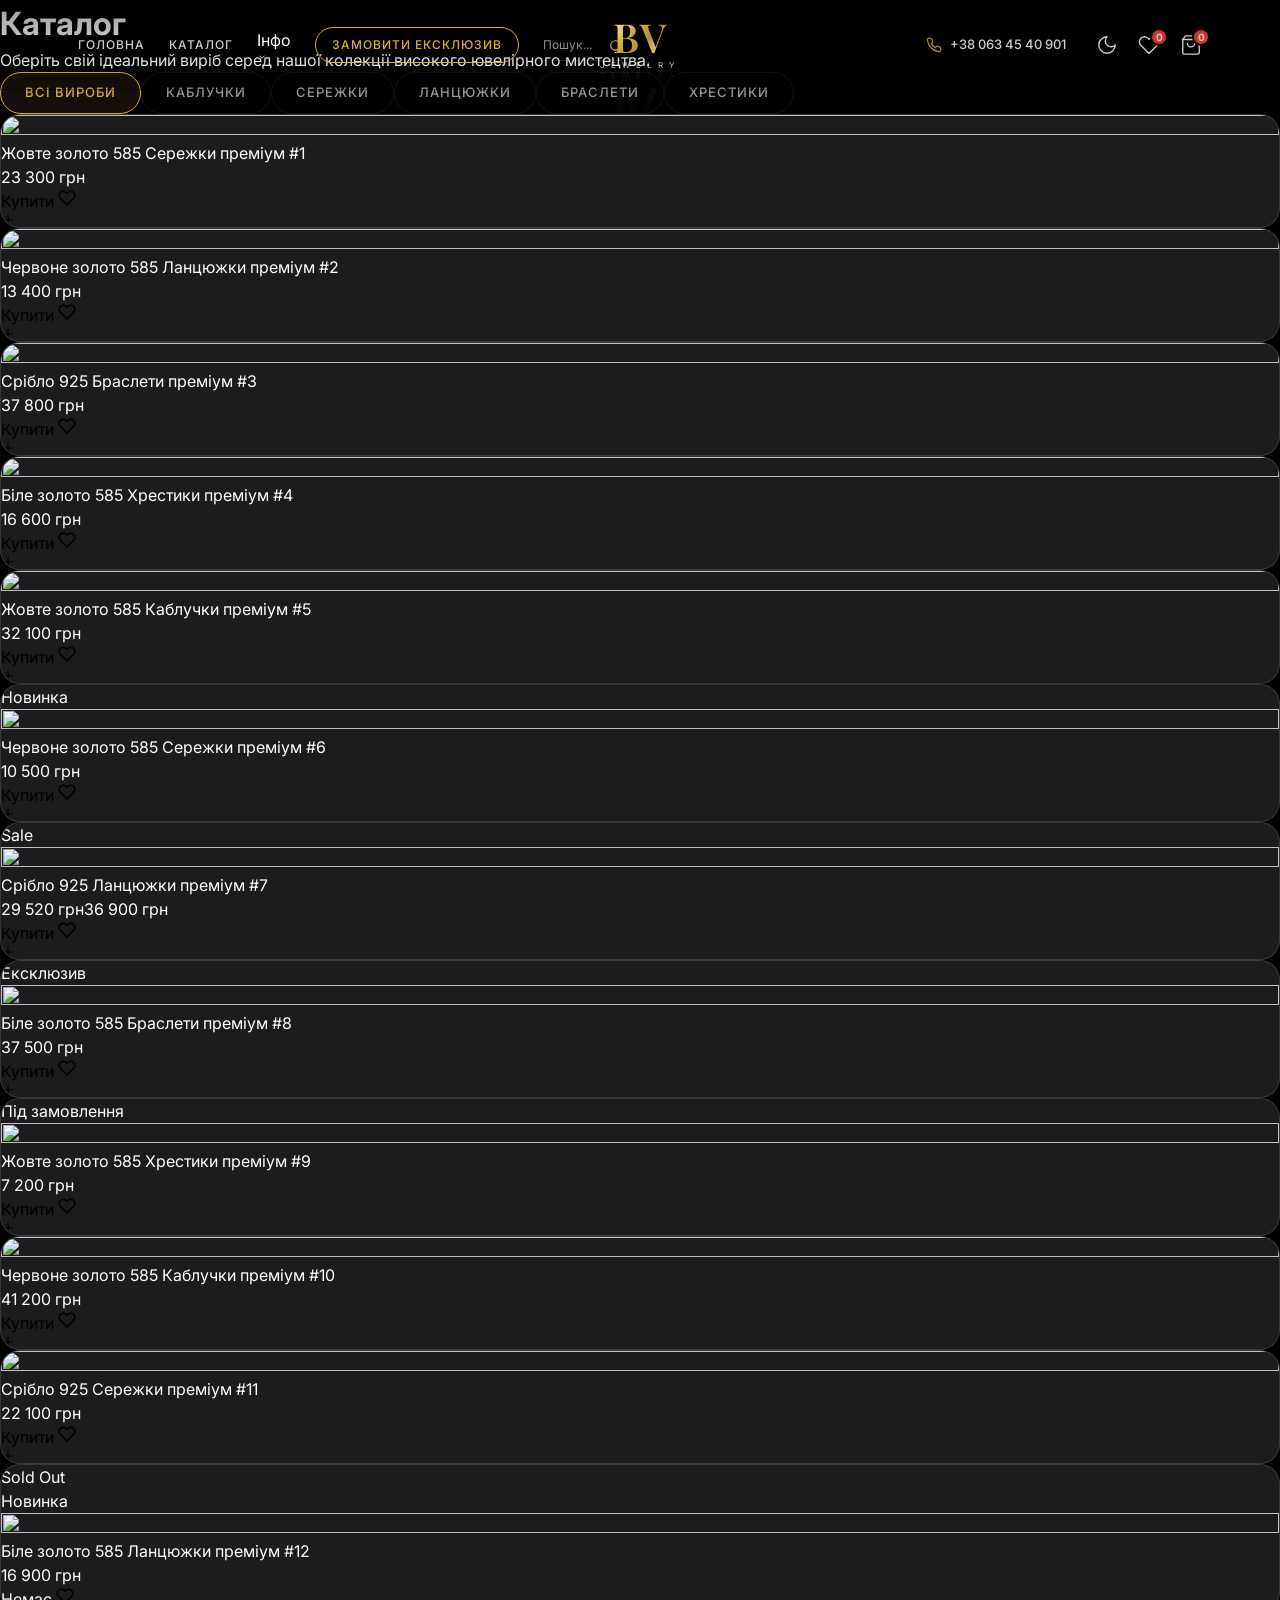
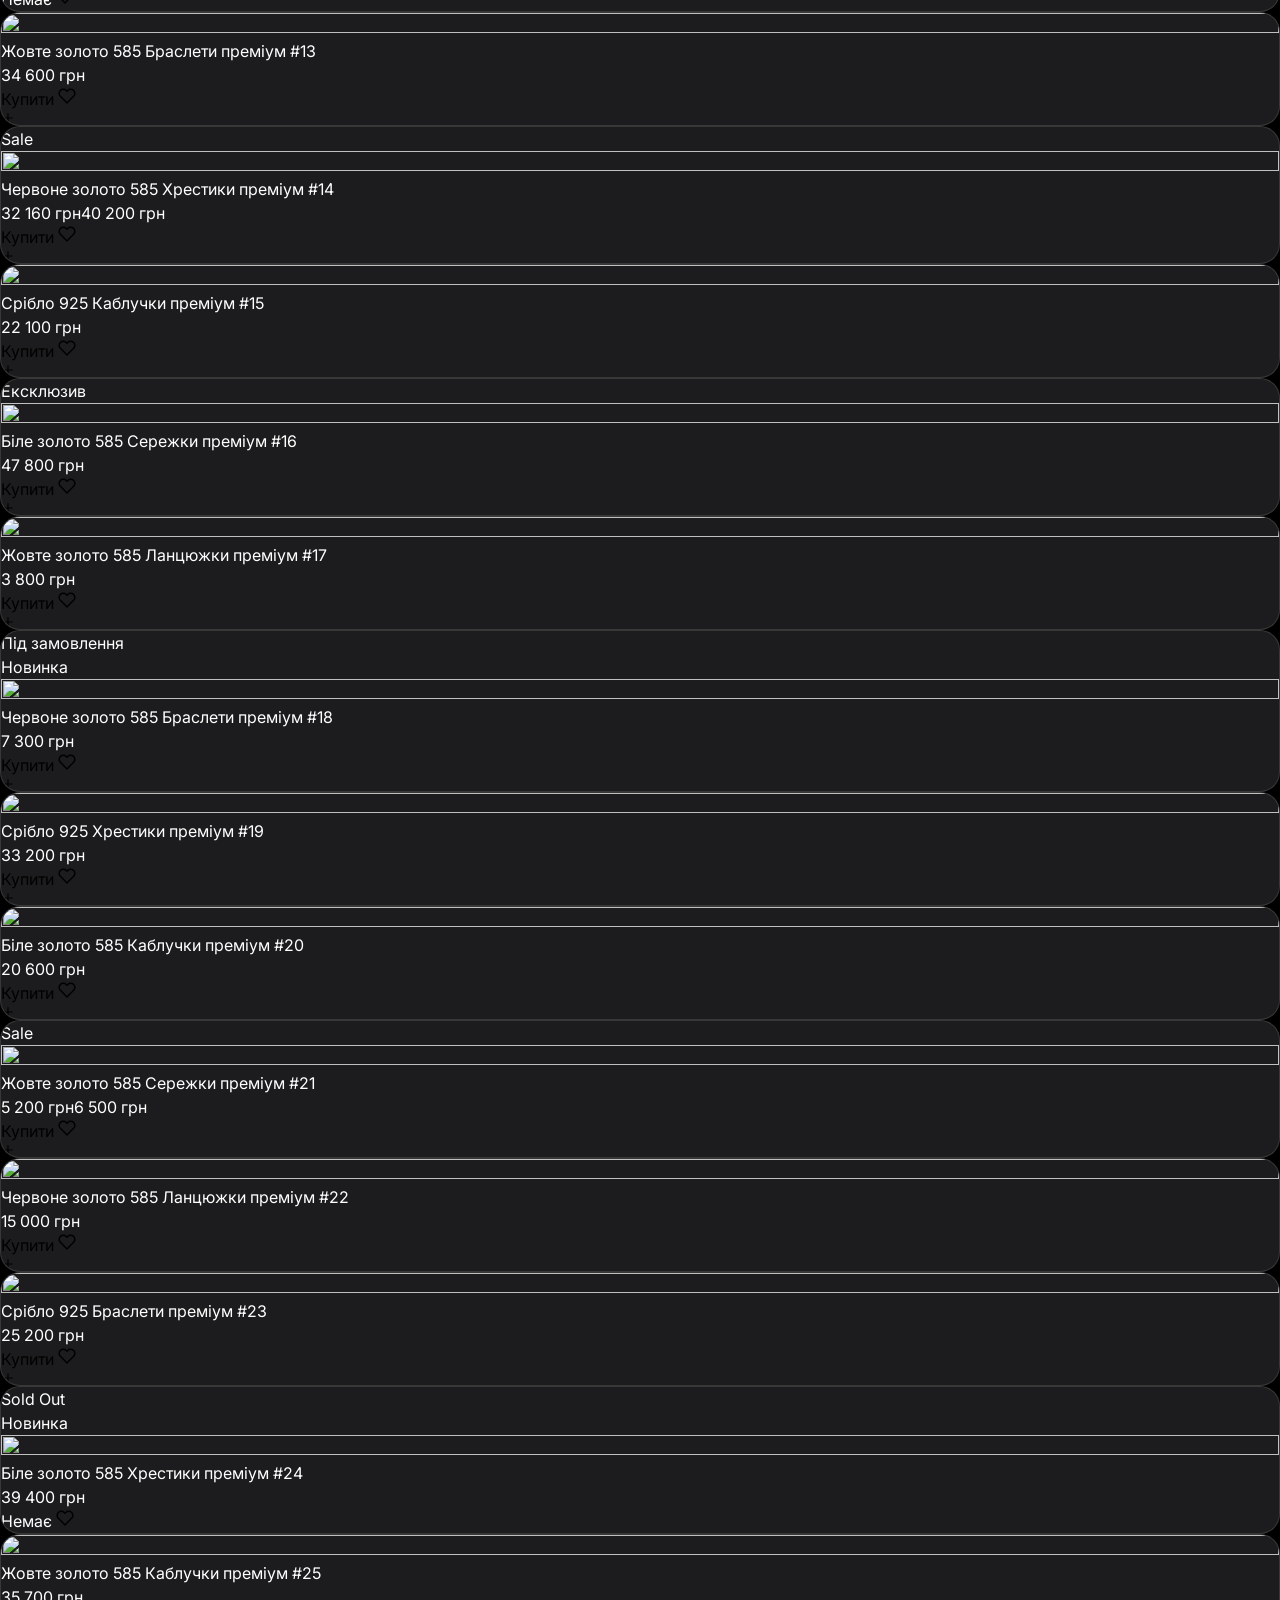
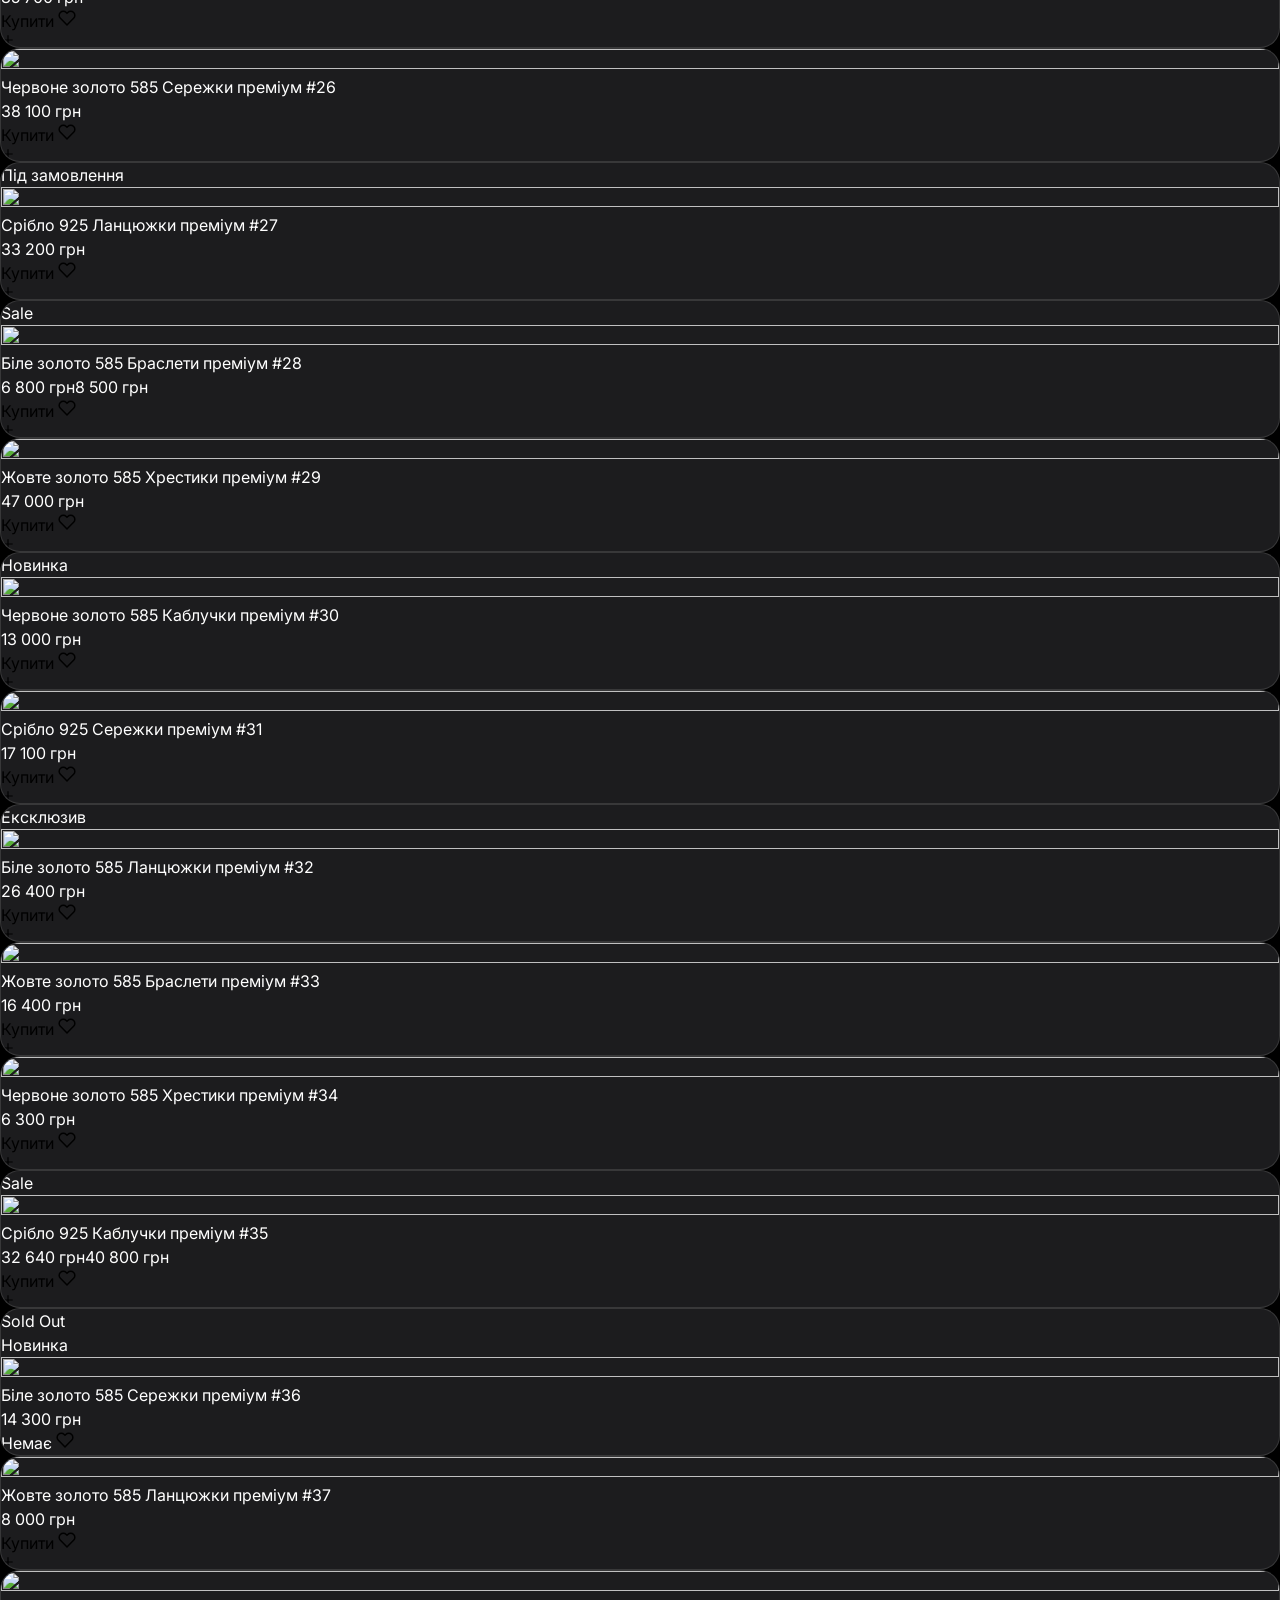
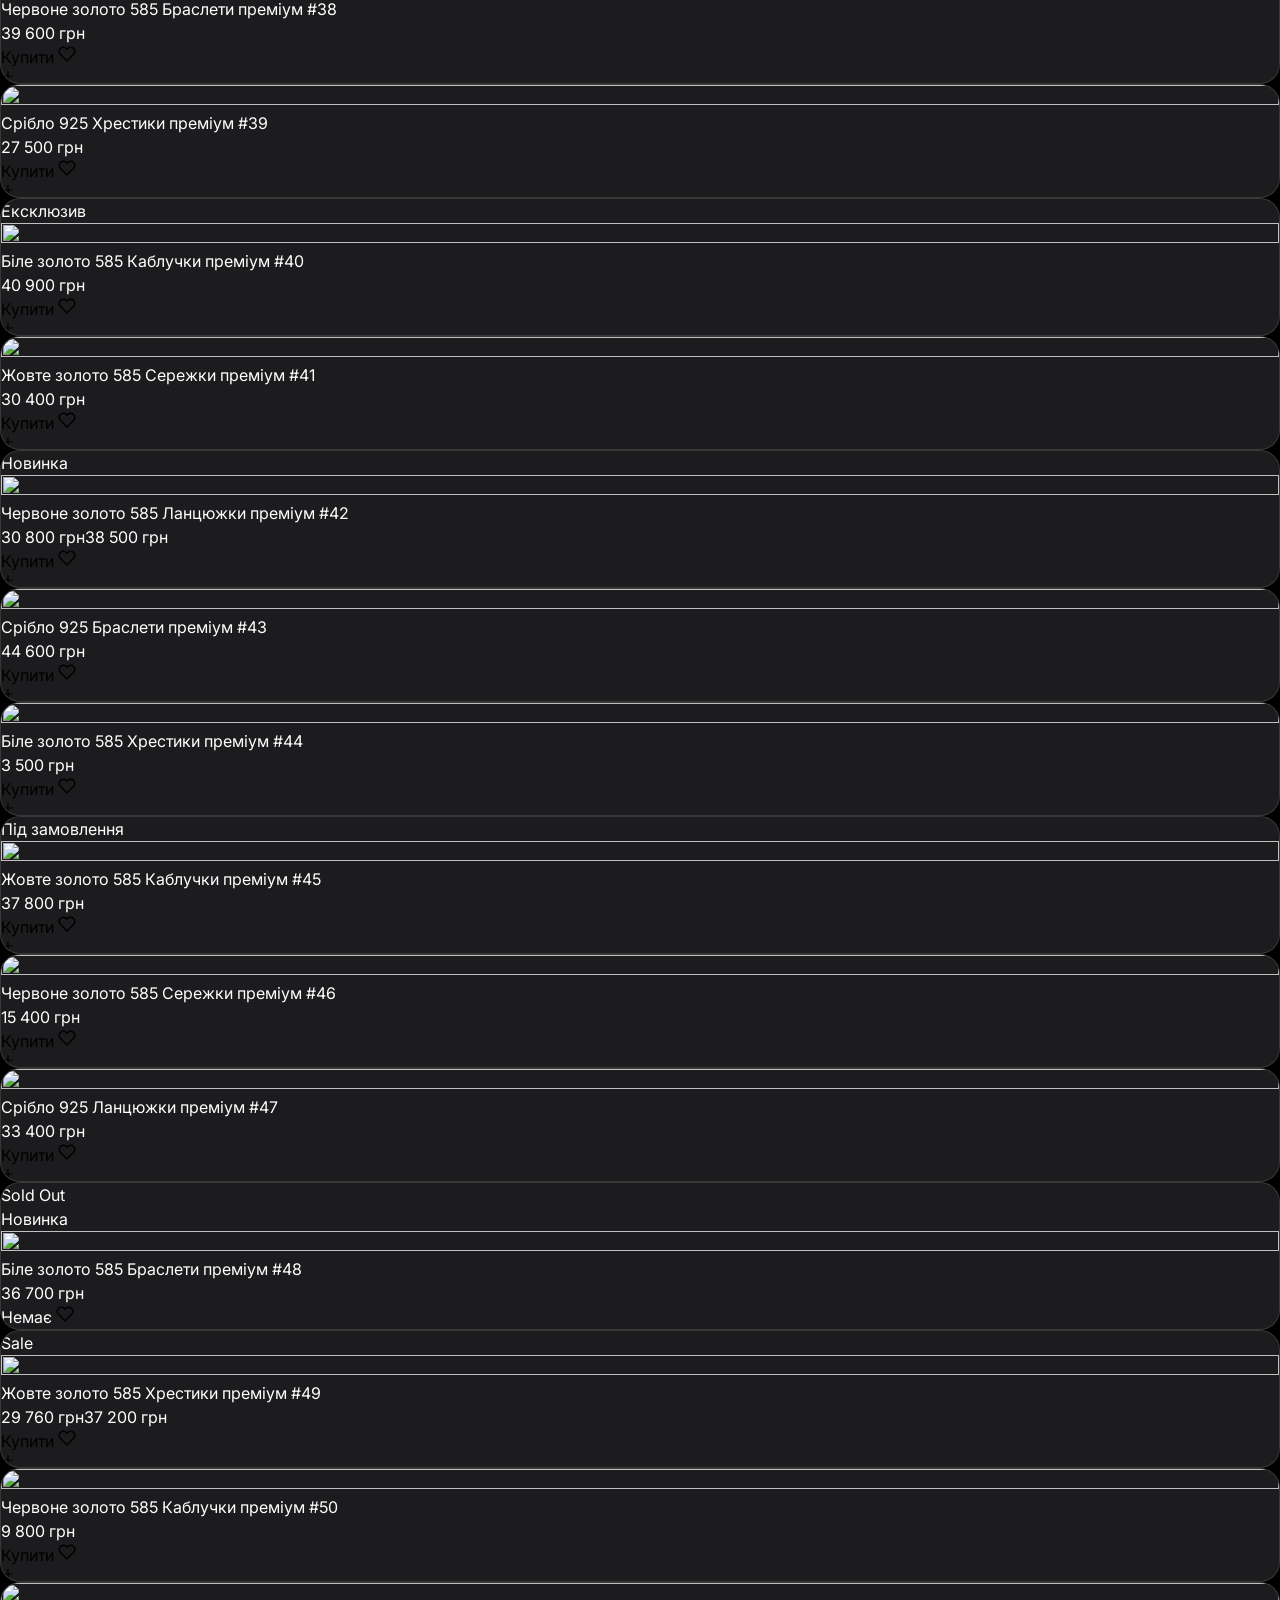
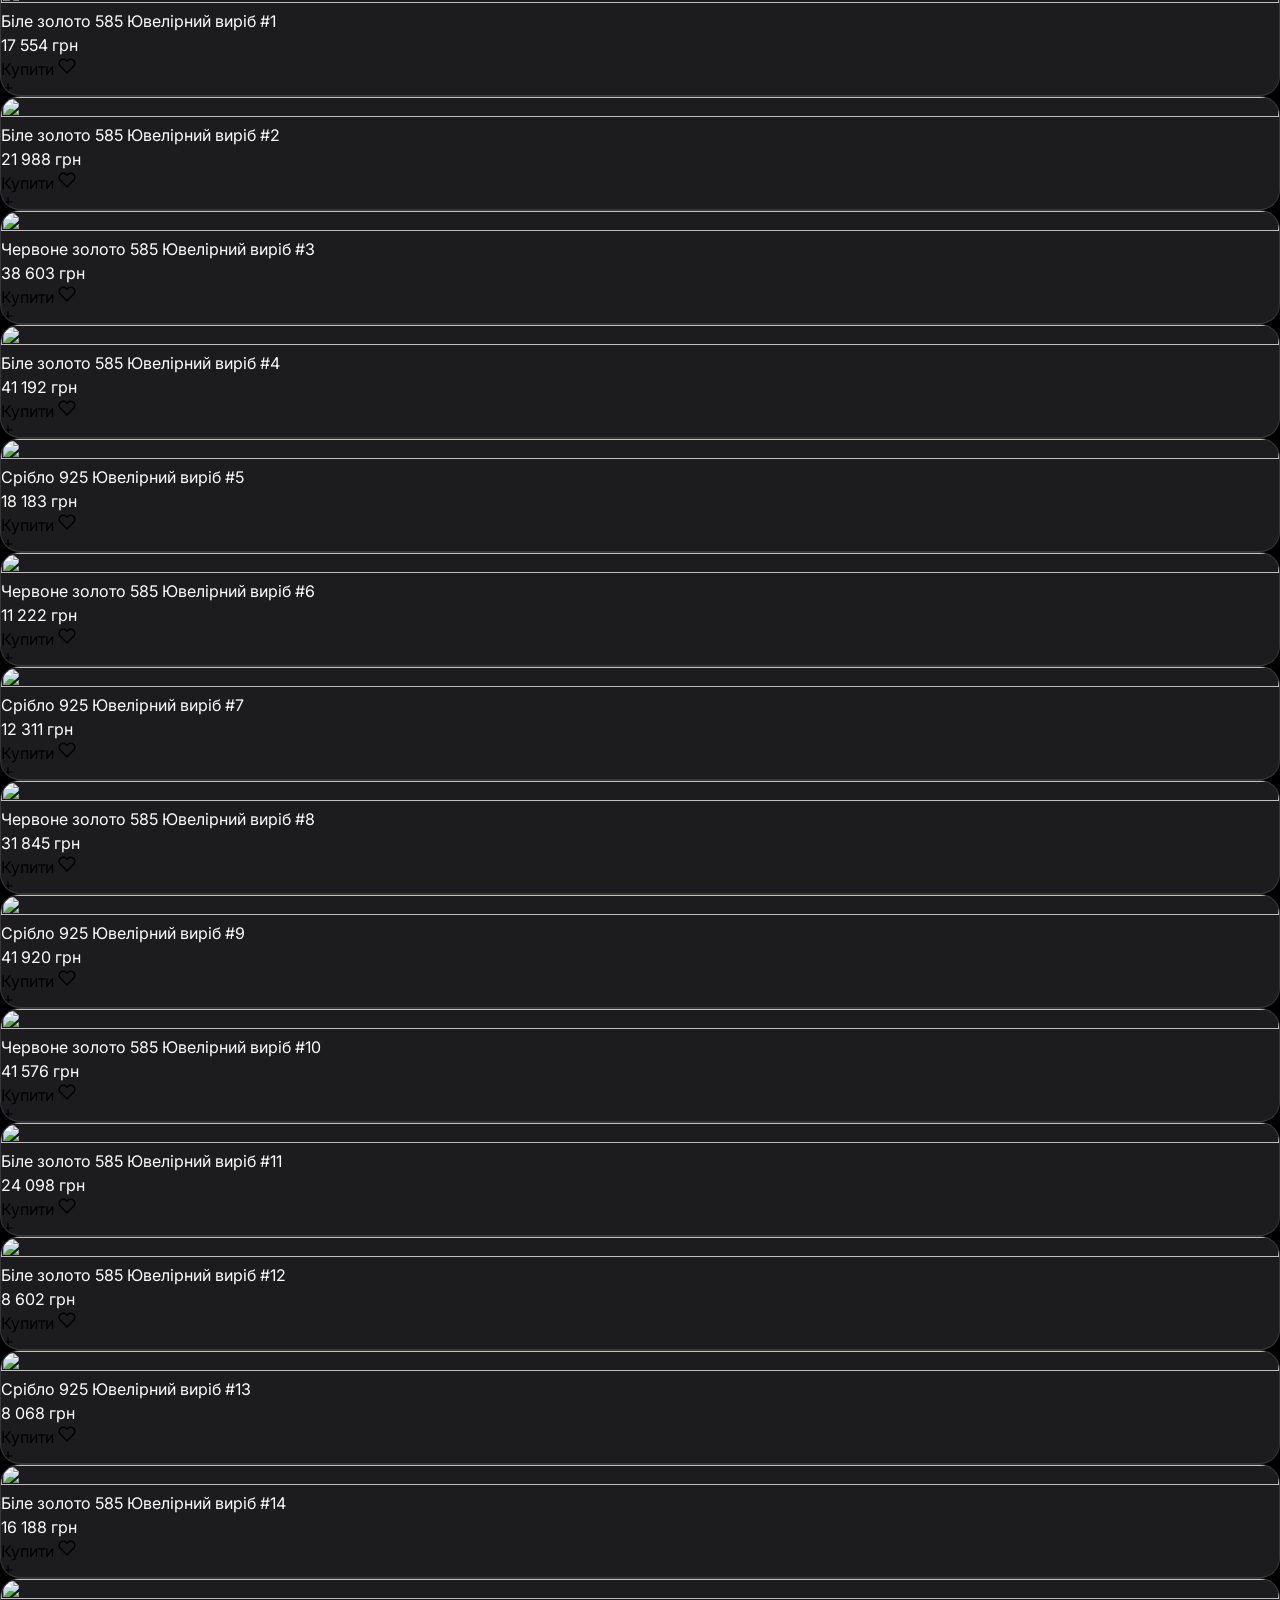
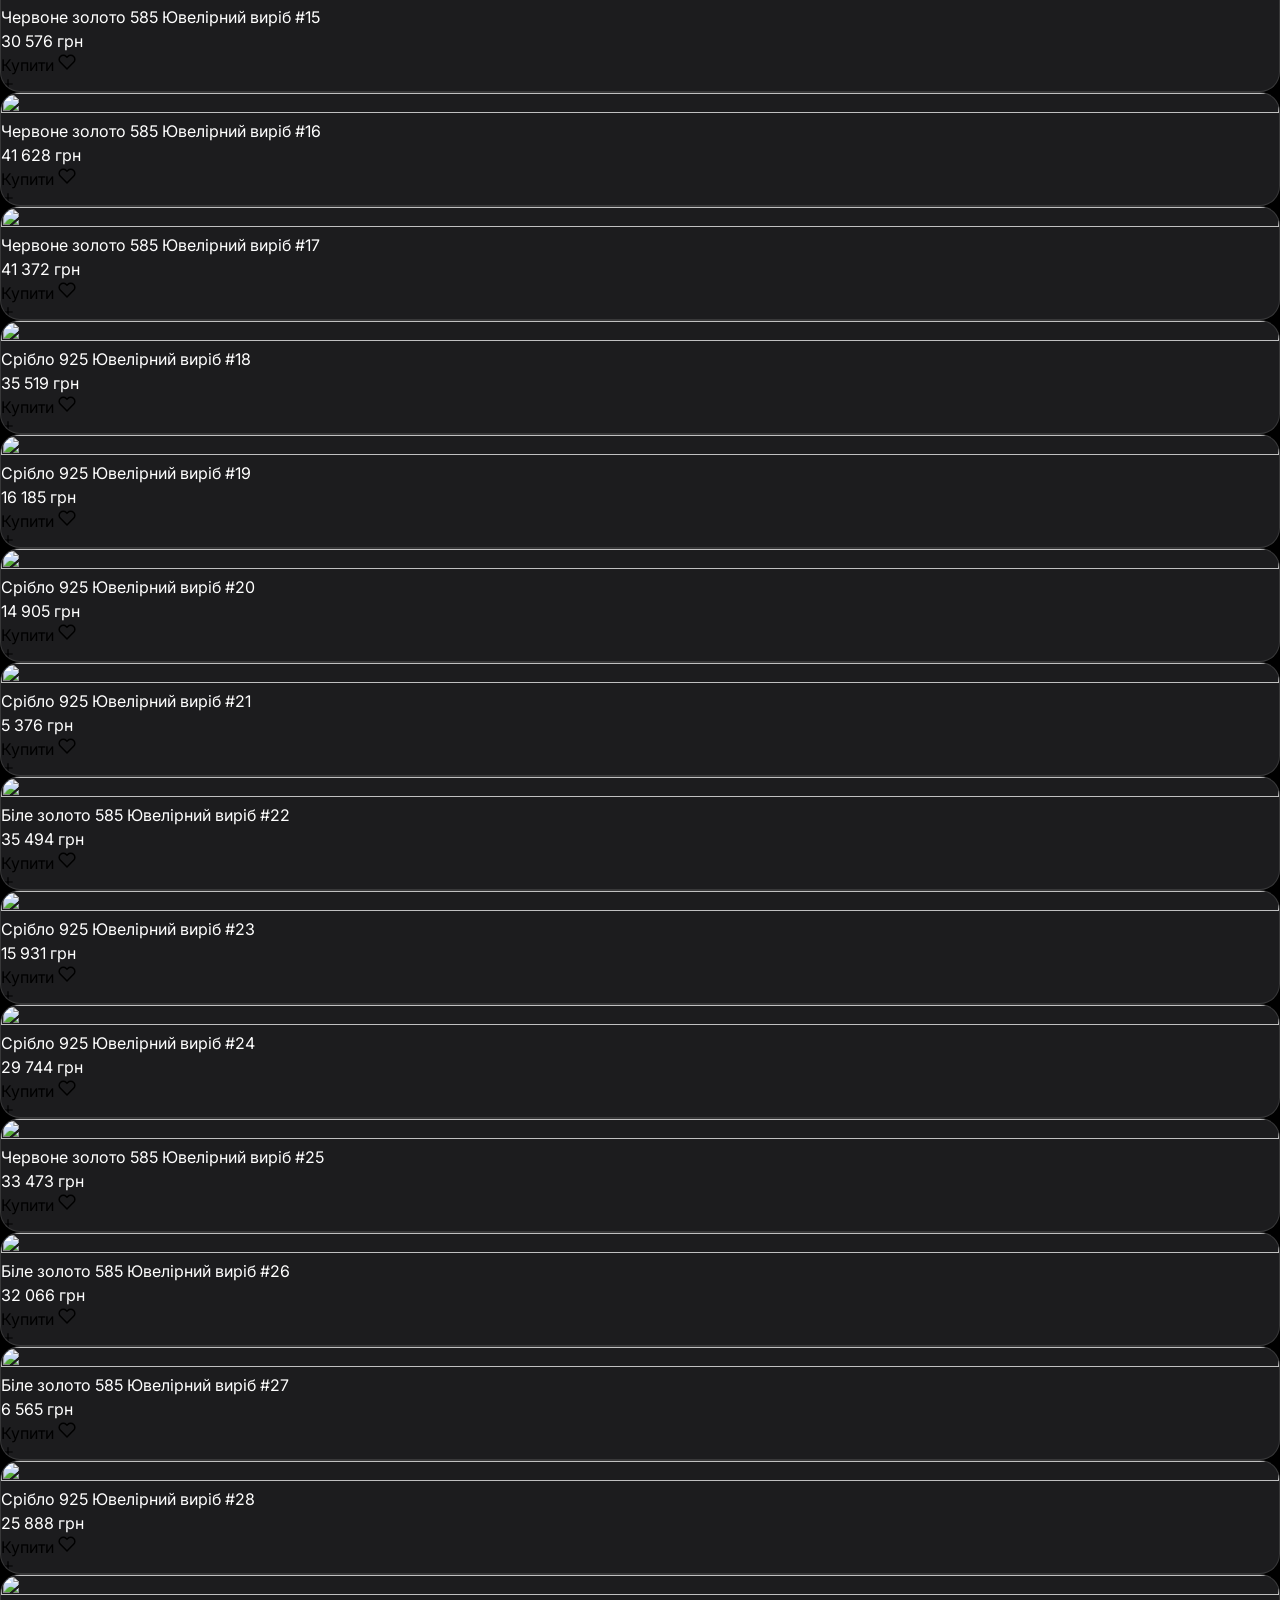
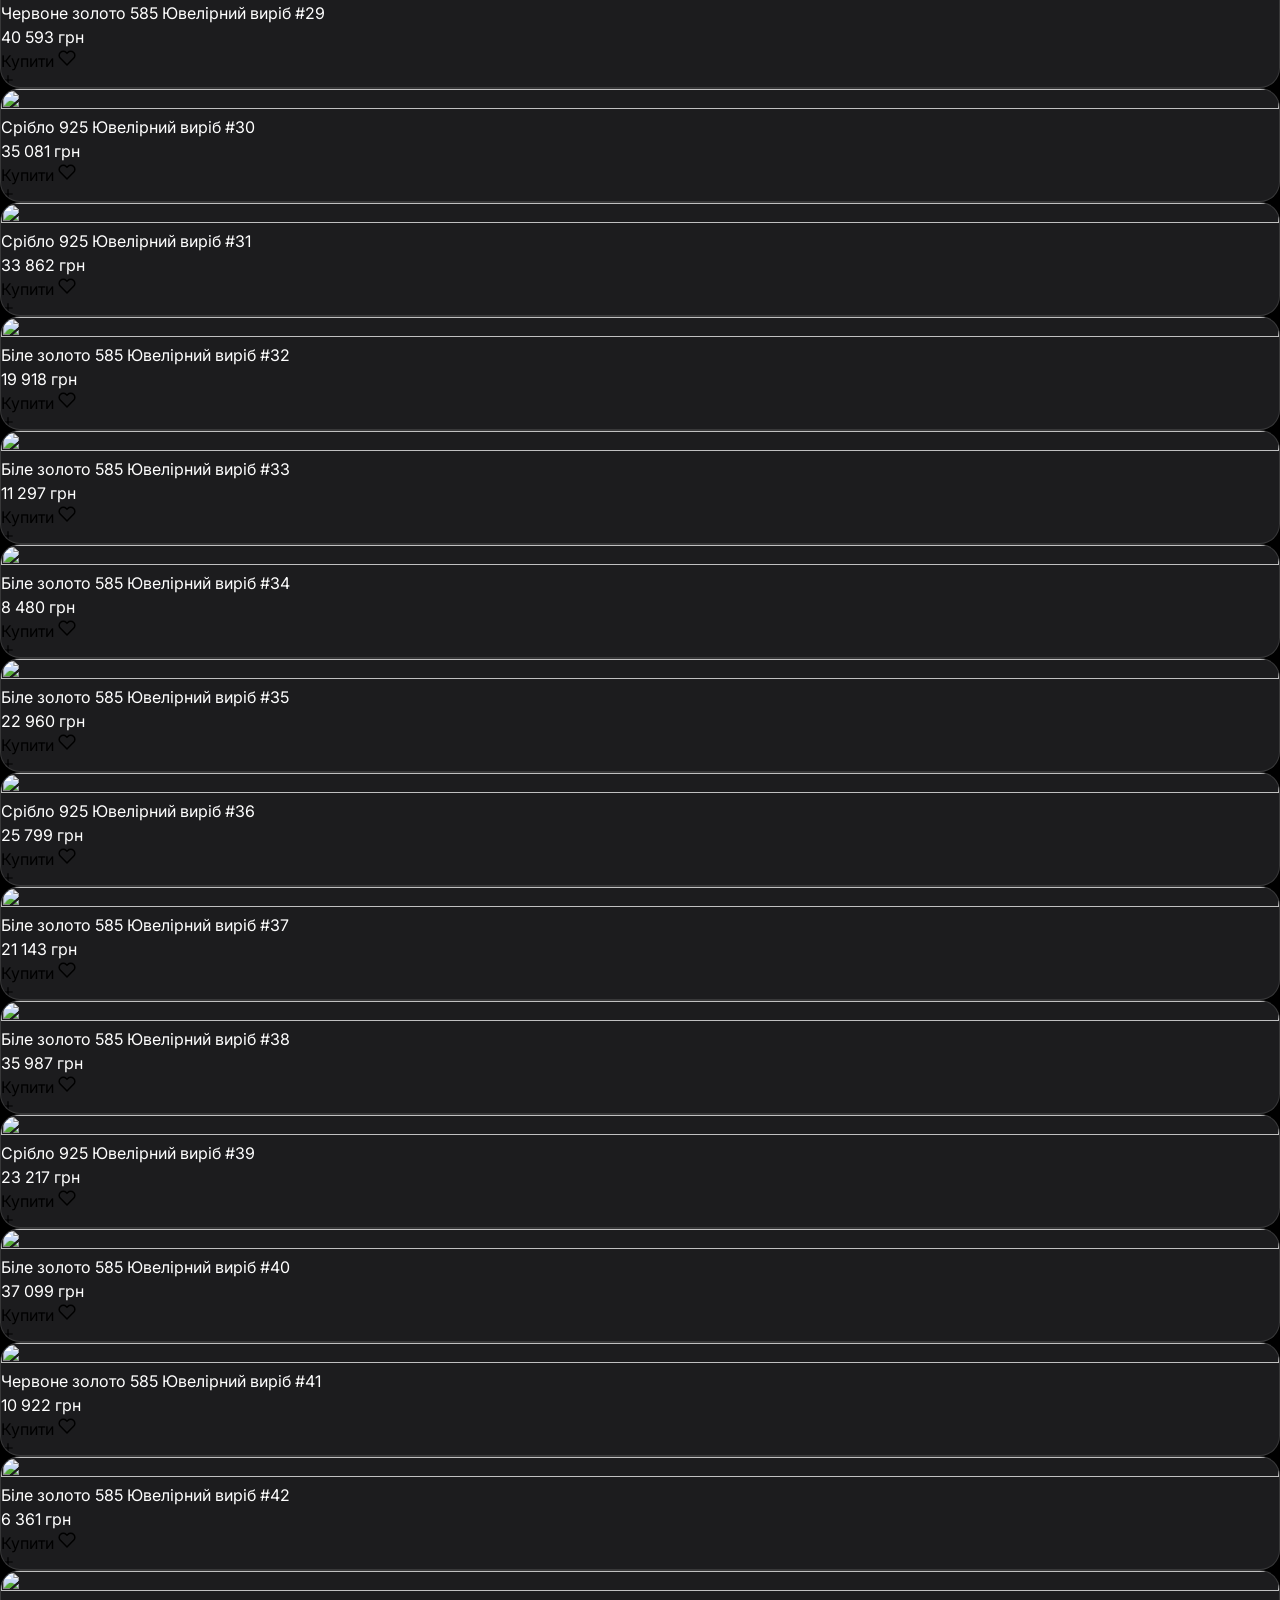
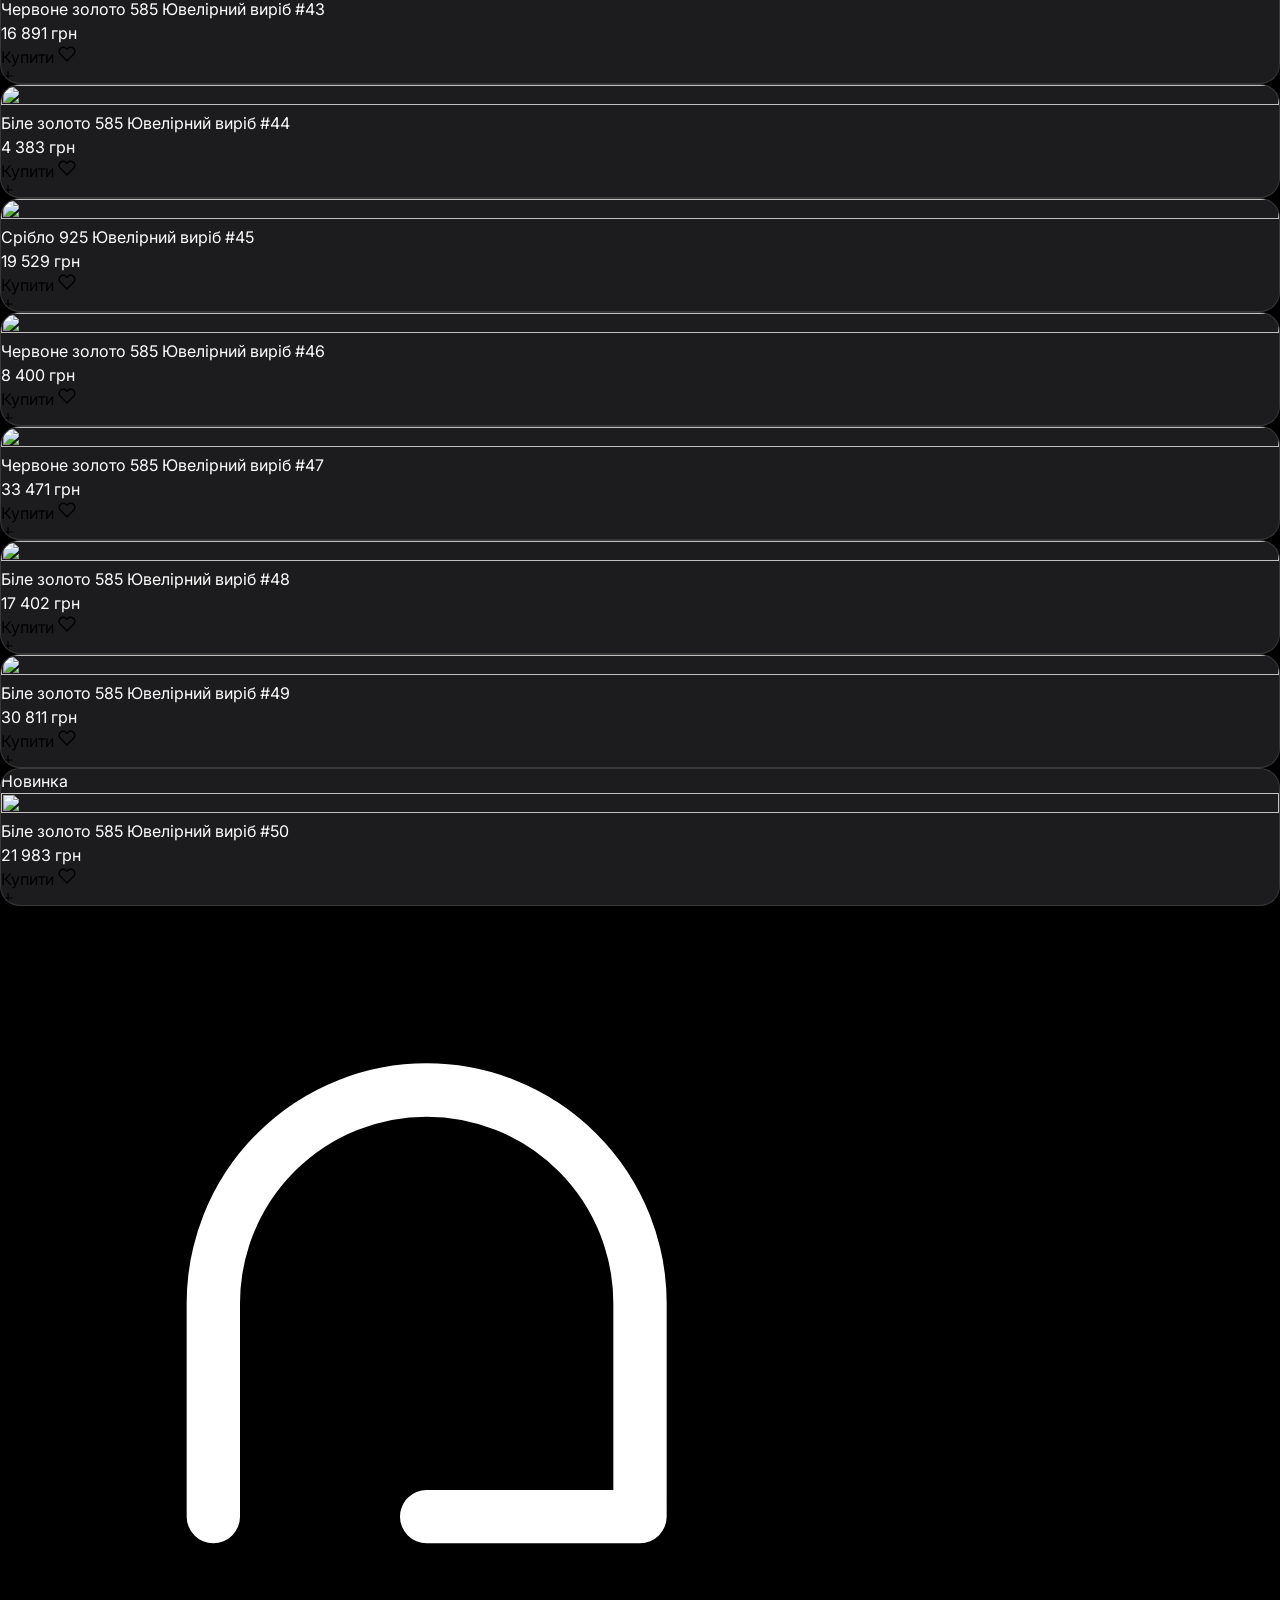
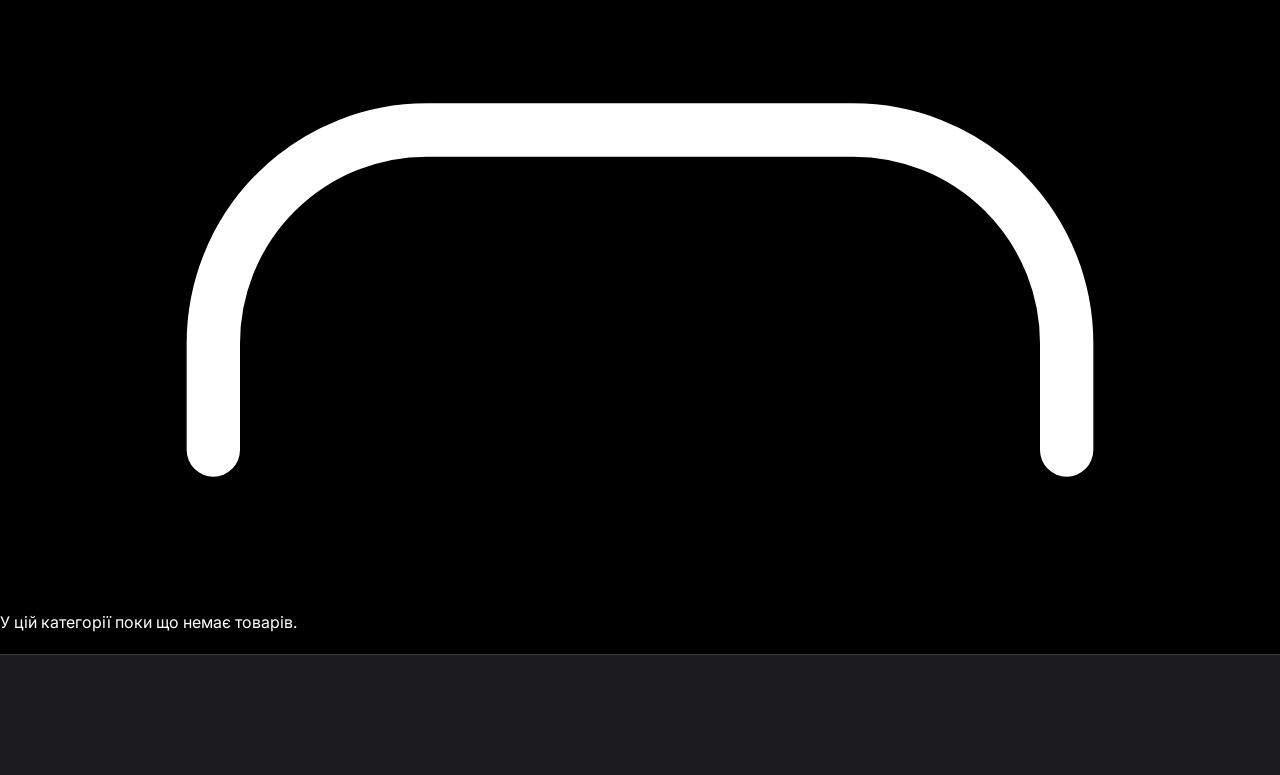
==== commit 1ec16f29: "Add files via upload" ====
--- a/catalog.html
+++ b/catalog.html
@@ -9,29 +9,6 @@
     <link href="https://fonts.googleapis.com/css2?family=Playfair+Display:ital,wght@0,400;0,600;1,400&family=Inter:wght@300;400;500;600&display=swap" rel="stylesheet">
     <script src="https://cdn.tailwindcss.com"></script>
     <link rel="stylesheet" href="style.css">
-    <style>
-        /* Специфічні стилі для сторінки каталогу */
-        .filter-btn { padding: 10px 24px; border: 1px solid var(--border); border-radius: 40px; font-size: 12px; text-transform: uppercase; letter-spacing: 1px; cursor: pointer; transition: 0.3s; color: var(--text-main); opacity: 0.7; }
-        .filter-btn:hover { opacity: 1; border-color: var(--gold-muted); }
-        .filter-btn.active { background: rgba(197, 160, 89, 0.1); border-color: var(--gold-muted); color: var(--gold-muted); opacity: 1; }
-
-        .product-card { background: var(--bg-card); border: 1px solid var(--border); border-radius: 16px; overflow: hidden; transition: 0.4s; display: flex; flex-direction: column; position: relative; }
-        .product-card:hover { transform: translateY(-5px); box-shadow: var(--glass-shadow); border-color: rgba(197, 160, 89, 0.3); }
-        .product-img-wrap { position: relative; width: 100%; aspect-ratio: 1; overflow: hidden; background: #000; }
-        .product-img { width: 100%; height: 100%; object-fit: cover; transition: 0.6s; opacity: 0.9; }
-        .product-card:hover .product-img { transform: scale(1.05); opacity: 1; }
-        
-        .add-to-cart-btn { position: absolute; bottom: 15px; right: 15px; width: 40px; height: 40px; border-radius: 50%; background: var(--glass-bg); backdrop-filter: blur(10px); border: 1px solid var(--border); display: flex; justify-content: center; align-items: center; color: var(--text-main); cursor: pointer; transition: 0.3s; opacity: 0; transform: translateY(10px); }
-        .product-card:hover .add-to-cart-btn { opacity: 1; transform: translateY(0); }
-        .add-to-cart-btn:hover { background: var(--gold-muted); color: #000; border-color: var(--gold-muted); }
-
-        .prod-badge { position: absolute; top: 12px; left: 12px; z-index: 10; font-size: 9px; text-transform: uppercase; font-weight: 700; letter-spacing: 1px; padding: 4px 8px; border-radius: 4px; backdrop-filter: blur(5px); }
-        .badge-new { background: rgba(59, 130, 246, 0.8); color: white; }
-        .badge-exclusive { background: rgba(168, 85, 247, 0.8); color: white; }
-        .badge-sale { background: rgba(239, 68, 68, 0.8); color: white; }
-
-        @media (max-width: 1024px) { .filter-btn { padding: 6px 14px; font-size: 10px; } }
-    </style>
 </head>
 <body>
 
@@ -43,7 +20,7 @@
             <h2 data-i18n="cart_title">Кошик</h2>
             <button class="cart-close" id="cartClose" onclick="toggleCart()">×</button>
         </div>
-        <div class="cart-body" id="cartBody"></div>
+        <div class="cart-body custom-scrollbar" id="cartBody"></div>
         <div class="cart-footer">
             <div class="cart-subtotal">
                 <span data-i18n="cart_subtotal">Підсумок:</span>
@@ -51,6 +28,15 @@
             </div>
             <button class="btn-checkout" data-i18n="cart_checkout">Оформити замовлення</button>
         </div>
+    </div>
+
+    <div class="cart-overlay" id="favOverlay" onclick="toggleFavDrawer()"></div>
+    <div class="cart-drawer" id="favDrawer">
+        <div class="cart-header">
+            <h2 data-i18n="fav_title">Улюблене</h2>
+            <button class="cart-close" onclick="toggleFavDrawer()">×</button>
+        </div>
+        <div class="cart-body custom-scrollbar" id="favBody"></div>
     </div>
 
     <header id="header">
@@ -65,16 +51,19 @@
                     </span>
                     <div class="mega-menu">
                         <div class="mega-col-1"></div>
-                        <div class="mega-col-3">
-                            <a href="#" class="preview-card" id="megaPreviewCard">
-                                <div class="preview-img-wrap"><img src="https://images.unsplash.com/photo-1599643478518-a784e5dc4c8f?q=80&w=600" id="megaPreviewImg" alt="Preview"></div>
-                                <div class="preview-info">
-                                    <span class="status-label in-stock" id="megaPreviewStatus">В наявності</span>
-                                    <span class="preview-title" id="megaPreviewTitle">Оберіть категорію</span>
-                                    <div class="preview-price-wrap"><span class="price-current" id="megaPreviewPrice" data-raw-price="0"></span></div>
-                                </div>
-                            </a>
-                        </div>
+                        <div class="mega-col-3" id="megaCol3"></div>
+                    </div>
+                </div>
+                <div class="dropdown-wrapper group" style="padding: 20px 0; margin: -20px 0;">
+                    <span class="flex items-center gap-1 text-[12px] font-medium uppercase tracking-[1px] text-[var(--text-main)] opacity-80 transition hover:opacity-100 hover:text-[var(--gold-muted)] cursor-pointer">
+                        Інфо <svg width="10" height="10" viewBox="0 0 24 24" fill="none" stroke="currentColor" stroke-width="2" class="group-hover:rotate-180 transition-transform"><path d="M6 9l6 6 6-6"/></svg>
+                    </span>
+                    <div class="dropdown-menu">
+                        <a href="info.html?p=services" class="dropdown-item">Послуги та Прайс</a>
+                        <a href="info.html?p=about" class="dropdown-item">Про нас</a>
+                        <a href="info.html?p=warranty" class="dropdown-item">Гарантія</a>
+                        <a href="info.html?p=terms" class="dropdown-item">Умови</a>
+                        <a href="info.html?p=reviews" class="dropdown-item">Відгуки</a>
                     </div>
                 </div>
                 <a href="exclusive.html" class="btn-order" data-i18n="m_atelier">Замовити ексклюзив</a>
@@ -83,9 +72,6 @@
                 <input type="text" class="search-input" data-i18n-placeholder="search_ph" placeholder="Пошук...">
                 <svg class="search-icon" viewBox="0 0 24 24"><circle cx="11" cy="11" r="8"></circle><line x1="21" y1="21" x2="16.65" y2="16.65"></line></svg>
             </div>
-            <div class="search-box mobile-search hidden-el" onclick="document.querySelector('.mob-search-input').focus()">
-                <svg viewBox="0 0 24 24" style="width: 20px; height: 20px; stroke: var(--text-main); fill: none; opacity: 0.8; stroke-width: 2;"><circle cx="11" cy="11" r="8"></circle><line x1="21" y1="21" x2="16.65" y2="16.65"></line></svg>
-            </div>
         </div>
 
         <a href="index.html" class="bv-logo"><span>BV</span><span>jewelry</span></a>
@@ -98,26 +84,10 @@
             <div id="themeToggle" class="icon-btn desktop-only" onclick="toggleTheme()">
                 <svg id="themeIcon" viewBox="0 0 24 24"></svg>
             </div>
-            <div class="dropdown-wrapper lang-dropdown desktop-only">
-                <div class="lang-current"><img src="https://flagcdn.com/ua.svg" class="flag" id="currentFlag"><span id="currentLangLabel">UA</span></div>
-                <div class="dropdown-menu">
-                    <div class="dropdown-item" onclick="changeLang('uk')"><img src="https://flagcdn.com/ua.svg" class="flag"> UA</div>
-                    <div class="dropdown-item" onclick="changeLang('en')"><img src="https://flagcdn.com/gb.svg" class="flag"> EN</div>
-                    <div class="dropdown-item" onclick="changeLang('ru')"><img src="https://flagcdn.com/ru.svg" class="flag"> RU</div>
-                </div>
-            </div>
-            <div class="dropdown-wrapper desktop-only">
-                <div class="icon-btn"><svg viewBox="0 0 24 24"><path d="M20 21v-2a4 4 0 0 0-4-4H8a4 4 0 0 0-4 4v2"></path><circle cx="12" cy="7" r="4"></circle></svg></div>
-                <div class="dropdown-menu">
-                    <a href="#login" class="dropdown-item" data-i18n="login">Увійти</a>
-                    <a href="#register" class="dropdown-item" data-i18n="register">Зареєструватися</a>
-                    <div class="border-t border-[var(--border)] my-1 mx-4"></div>
-                    <a href="admin.html" class="dropdown-item" style="color: var(--gold-muted); opacity: 1;">
-                        <svg width="14" height="14" viewBox="0 0 24 24" fill="none" stroke="currentColor" stroke-width="2" stroke-linecap="round" stroke-linejoin="round"><rect x="3" y="11" width="18" height="11" rx="2" ry="2"></rect><path d="M7 11V7a5 5 0 0 1 10 0v4"></path></svg>
-                        Адмін-панель
-                    </a>
-                </div>
-            </div>
+            <a href="#" onclick="event.preventDefault(); toggleFavDrawer();" class="icon-btn">
+                <svg viewBox="0 0 24 24"><path d="M20.84 4.61a5.5 5.5 0 0 0-7.78 0L12 5.67l-1.06-1.06a5.5 5.5 0 0 0-7.78 7.78l1.06 1.06L12 21.23l7.78-7.78 1.06-1.06a5.5 5.5 0 0 0 0-7.78z"></path></svg>
+                <span class="cart-badge fav-badge" style="background: var(--danger);">0</span>
+            </a>
             <a href="#" onclick="event.preventDefault(); toggleCart();" class="icon-btn">
                 <svg viewBox="0 0 24 24"><path d="M6 2L3 6v14a2 2 0 0 0 2 2h14a2 2 0 0 0 2-2V6l-3-4z"></path><line x1="3" y1="6" x2="21" y2="6"></line><path d="M16 10a4 4 0 0 1-8 0"></path></svg>
                 <span class="cart-badge">0</span>
@@ -135,7 +105,13 @@
 
         <div class="flex flex-wrap justify-center gap-3 mb-12" id="filterContainer"></div>
 
-        <div id="productGrid" class="grid grid-cols-1 sm:grid-cols-2 md:grid-cols-3 lg:grid-cols-4 gap-6"></div>
+        <div id="productGrid" class="grid grid-cols-2 md:grid-cols-3 lg:grid-cols-4 gap-4 md:gap-6"></div>
+
+        <div id="loadMoreContainer" class="flex justify-center mt-12 mb-8 hidden">
+            <button id="loadMoreBtn" class="px-8 py-3 border border-[var(--gold-muted)] text-[var(--gold-muted)] hover:bg-[var(--gold-muted)] hover:text-black transition-all duration-300 uppercase tracking-widest text-[10px] font-semibold">
+                Показати ще 100 товарів
+            </button>
+        </div>
 
         <div id="emptyState" class="hidden text-center py-20 text-[var(--text-muted)]">
             <svg class="w-16 h-16 mx-auto mb-4 opacity-20" fill="none" stroke="currentColor" viewBox="0 0 24 24"><path stroke-linecap="round" stroke-linejoin="round" stroke-width="1" d="M20 21v-2a4 4 0 0 0-4-4H8a4 4 0 0 0-4 4v2m8-10V7a4 4 0 0 0-8 0v4m8 0H8"/></svg>
@@ -143,149 +119,137 @@
         </div>
     </main>
 
-    <a href="https://t.me/bv_jewelry_izmail" target="_blank" class="floating-contact tg-link">
-        <svg viewBox="0 0 24 24" fill="currentColor"><path d="M12 2C6.48 2 2 6.48 2 12s4.48 10 10 10 10-4.48 10-10S17.52 2 12 2zm4.64 6.8c-.15 1.58-.8 5.42-1.13 7.19-.14.75-.42 1-.68 1.03-.58.05-1.02-.38-1.58-.75-.88-.58-1.38-.94-2.23-1.5-.99-.65-.35-1.01.22-1.59.15-.15 2.71-2.48 2.76-2.69.01-.03.01-.14-.07-.2-.08-.06-.19-.04-.27-.02-.11.02-1.93 1.23-5.46 3.62-.51.35-.98.52-1.4.51-.46-.01-1.35-.26-2.01-.48-.81-.27-1.45-.42-1.39-.89.03-.24.37-.48 1.02-.73 4-1.74 6.67-2.88 8.01-3.41 3.81-1.52 4.6-1.78 5.12-1.79.11 0 .37.03.54.17.14.12.18.28.2.4.02.07.02.15.02.24z"/></svg>
-        <span data-i18n="float_btn">Написати нам</span>
-    </a>
+    <button id="scrollToTop" class="fixed bottom-24 right-6 w-11 h-11 bg-[var(--bg-card)] border border-[var(--border)] text-[var(--gold-muted)] rounded-full shadow-2xl flex items-center justify-center opacity-0 invisible transition-all duration-500 z-[90] hover:scale-110 active:scale-95">
+        <svg width="20" height="20" viewBox="0 0 24 24" fill="none" stroke="currentColor" stroke-width="2.5" stroke-linecap="round" stroke-linejoin="round"><path d="M18 15l-6-6-6 6"/></svg>
+    </button>
 
     <footer id="footer" class="py-12 md:py-20 px-6 bg-[var(--bg-card)] border-t border-[var(--border)]">
-        <div class="max-w-7xl mx-auto flex flex-col md:flex-row justify-between items-center md:items-start gap-10">
-            <div class="flex flex-col items-center md:items-start text-center md:text-left">
-                <div class="bv-logo mb-6 relative !static !transform-none !items-center md:!items-start !opacity-100">
-                    <span>BV</span><span>jewelry</span>
-                </div>
-                <p class="text-[11px] text-gray-500 max-w-xs font-light leading-relaxed" data-i18n="f_desc">
-                    BV Jewelry — Ми не просто створюємо прикраси - ми формуємо сімейні цінності у золоті.
-                </p>
-            </div>
-            
-            <div class="flex flex-col items-center md:items-end gap-5">
-                <div class="flex flex-col items-center md:items-end gap-3">
-                    <a href="https://share.google/R7G0tiXeqXrx98Uhi" target="_blank" class="addr-link-1 flex items-center gap-3 text-sm opacity-80 hover:opacity-100 transition-opacity">
-                        <svg class="w-4 h-4 fill-[var(--gold-muted)]" viewBox="0 0 24 24"><path d="M12 2C8.13 2 5 5.13 5 9c0 5.25 7 13 7 13s7-7.75 7-13c0-3.87-3.13-7-7-7zm0 9.5c-1.38 0-2.5-1.12-2.5-2.5s1.12-2.5 2.5-2.5 2.5 1.12 2.5 2.5-1.12 2.5-2.5 2.5z"/></svg>
-                        <span class="addr-text-1" data-i18n="f_addr1">м. Ізмаїл, вул. Торгова, 68</span>
-                    </a>
-                    <a href="https://share.google/4fE0MoAJwCdCr4igT" target="_blank" class="addr-link-2 flex items-center gap-3 text-sm opacity-80 hover:opacity-100 transition-opacity">
-                        <svg class="w-4 h-4 fill-[var(--gold-muted)]" viewBox="0 0 24 24"><path d="M12 2C8.13 2 5 5.13 5 9c0 5.25 7 13 7 13s7-7.75 7-13c0-3.87-3.13-7-7-7zm0 9.5c-1.38 0-2.5-1.12-2.5-2.5s1.12-2.5 2.5-2.5 2.5 1.12 2.5 2.5-1.12 2.5-2.5 2.5z"/></svg>
-                        <span class="addr-text-2" data-i18n="f_addr2">м. Ізмаїл, вул. Покровська, 57</span>
-                    </a>
-                </div>
-                
-                <a href="tel:+380634540901" class="header-phone-link mt-2 flex items-center gap-3 font-medium opacity-80 hover:opacity-100 transition-opacity">
-                    <svg class="w-4 h-4 fill-[var(--gold-muted)]" viewBox="0 0 24 24"><path d="M6.62 10.79c1.44 2.83 3.76 5.14 6.59 6.59l2.2-2.2c.27-.27.67-.36 1.02-.24 1.12.37 2.33.57 3.57.57.55 0 1 .45 1 1V20c0 .55-.45 1-1 1-9.39 0-17-7.61-17-17 0-.55.45-1 1-1h3.5c.55 0 1 .45 1 1 0 1.25.2 2.45.57 3.57.11.35.03.74-.25 1.02l-2.2 2.2z"/></svg>
-                    <span class="header-phone-text">+38 063 45 40 901</span>
-                </a>
-
-                <div class="flex gap-4 mt-2">
-                    <a href="https://t.me/bv_jewelry_izmail" target="_blank" class="opacity-80 hover:opacity-100 transition-opacity tg-link" title="Telegram">
-                        <svg width="22" height="22" viewBox="0 0 24 24" fill="var(--gold-muted)"><path d="M12 2C6.48 2 2 6.48 2 12s4.48 10 10 10 10-4.48 10-10S17.52 2 12 2zm4.64 6.8c-.15 1.58-.8 5.42-1.13 7.19-.14.75-.42 1-.68 1.03-.58.05-1.02-.38-1.58-.75-.88-.58-1.38-.94-2.23-1.5-.99-.65-.35-1.01.22-1.59.15-.15 2.71-2.48 2.76-2.69.01-.03.01-.14-.07-.2-.08-.06-.19-.04-.27-.02-.11.02-1.93 1.23-5.46 3.62-.51.35-.98.52-1.4.51-.46-.01-1.35-.26-2.01-.48-.81-.27-1.45-.42-1.39-.89.03-.24.37-.48 1.02-.73 4-1.74 6.67-2.88 8.01-3.41 3.81-1.52 4.6-1.78 5.12-1.79.11 0 .37.03.54.17.14.12.18.28.2.4.02.07.02.15.02.24z"/></svg>
-                    </a>
-                    <a href="https://instagram.com/bv_jewelry" target="_blank" class="opacity-80 hover:opacity-100 transition-opacity inst-link" title="Instagram">
-                        <svg width="22" height="22" viewBox="0 0 24 24" fill="var(--gold-muted)"><path d="M12 2.163c3.204 0 3.584.012 4.85.07 3.252.148 4.771 1.691 4.919 4.919.058 1.265.069 1.645.069 4.849 0 3.205-.012 3.584-.069 4.849-.149 3.225-1.664 4.771-4.919 4.919-1.266.058-1.644.07-4.85.07-3.204 0-3.584-.012-4.849-.07-3.26-.149-4.771-1.699-4.919-4.92-.058-1.265-.07-1.644-.07-4.849 0-3.204.013-3.583.07-4.849.149-3.227 1.664-4.771 4.919-4.919 1.266-.057 1.645-.069 4.849-.069zm0-2.163c-3.259 0-3.667.014-4.947.072-4.358.2-6.78 2.618-6.98 6.98-.059 1.281-.073 1.689-.073 4.948 0 3.259.014 3.668.072 4.948.2 4.358 2.618 6.78 6.98 6.98 1.281.058 1.689.072 4.948.072 3.259 0 3.668-.014 4.948-.072 4.354-.2 6.782-2.618 6.979-6.98.059-1.28.073-1.689.073-4.948 0-3.259-.014-3.667-.072-4.947-.196-4.354-2.617-6.78-6.979-6.98-1.281-.059-1.69-.073-4.949-.073zm0 5.838c-3.403 0-6.162 2.759-6.162 6.162s2.759 6.163 6.162 6.163 6.162-2.759 6.162-6.163c0-3.403-2.759-6.162-6.162-6.162zm0 10.162c-2.209 0-4-1.79-4-4 0-2.209 1.791-4 4-4s4 1.791 4 4c0 2.21-1.791 4-4 4zm6.406-11.845c-.796 0-1.441.645-1.441 1.44s.645 1.44 1.441 1.44c.795 0 1.439-.645 1.439-1.44s-.644-1.44-1.439-1.44z"/></svg>
-                    </a>
-                </div>
-            </div>
-        </div>
-    </footer>
-    <div class="py-4 text-center text-xs bg-[var(--bg-card)] border-t border-[var(--border)] text-gray-500">
-        © <span id="currentYear"></span> BV-Jewelry. Designed by Evgeny.Sychov
-    </div>
+        </footer>
 
     <script src="main.js"></script>
     
     <script>
-        // Коли сторінка завантажилась, генеруємо фільтри та товари
         document.addEventListener('DOMContentLoaded', () => {
-            const allProducts = JSON.parse(localStorage.getItem('bv_products')) || [];
-            const categories = JSON.parse(localStorage.getItem('bv_categories_tree')) || [];
-            
             const filterContainer = document.getElementById('filterContainer');
             const grid = document.getElementById('productGrid');
             const emptyState = document.getElementById('emptyState');
-            const formatter = new Intl.NumberFormat('uk-UA', { style: 'currency', currency: 'UAH', maximumFractionDigits: 0 });
-
-            // Генерація кнопок фільтрів
-            filterContainer.innerHTML = `<button class="filter-btn active" data-filter="all">Всі вироби</button>`;
-            categories.forEach(c => {
-                filterContainer.innerHTML += `<button class="filter-btn" data-filter="${c.id}">${c.name}</button>`;
-            });
-
-            // Відмальовка товарів
-            function renderCatalog(productsToRender) {
-                grid.innerHTML = '';
-                if (productsToRender.length === 0) {
+            const loadMoreBtn = document.getElementById('loadMoreBtn');
+            const loadMoreContainer = document.getElementById('loadMoreContainer');
+            const scrollToTop = document.getElementById('scrollToTop');
+
+            let filteredProducts = []; // Всі відфільтровані товари
+            let displayedCount = 0;    // Скільки вже на екрані
+            const step = 100;          // Крок завантаження
+
+            // 1. Функція рендеру фільтрів
+            function renderFilters() {
+                if (typeof categoriesTree === 'undefined') return;
+                filterContainer.innerHTML = `<button class="filter-btn active" data-filter="all">Всі вироби</button>`;
+                categoriesTree.forEach(c => {
+                    filterContainer.innerHTML += `<button class="filter-btn" data-filter="${c.id}">${c.name}</button>`;
+                });
+            }
+
+            // 2. Функція порційного рендеру
+            window.renderBatch = function(reset = false) {
+                if (reset) {
+                    grid.innerHTML = '';
+                    displayedCount = 0;
+                    window.scrollTo({ top: 0, behavior: 'instant' });
+                }
+
+                const nextBatch = filteredProducts.slice(displayedCount, displayedCount + step);
+                
+                if (nextBatch.length > 0) {
+                    const html = nextBatch.map(prod => window.renderProductCard(prod)).join('');
+                    grid.insertAdjacentHTML('beforeend', html);
+                    displayedCount += nextBatch.length;
+                }
+
+                // Керування кнопкою "Показати ще"
+                if (displayedCount < filteredProducts.length) {
+                    loadMoreContainer.classList.remove('hidden');
+                } else {
+                    loadMoreContainer.classList.add('hidden');
+                }
+
+                // Порожній стан
+                if (filteredProducts.length === 0) {
                     grid.classList.add('hidden');
                     emptyState.classList.remove('hidden');
-                    return;
-                }
-                grid.classList.remove('hidden');
-                emptyState.classList.add('hidden');
-
-                productsToRender.forEach(prod => {
-                    const isOutOfStock = prod.status === 'out-stock';
-                    const isPreOrder = prod.status === 'pre-order';
-                    
-                    let statusHtml = '';
-                    if (isOutOfStock) statusHtml = `<div class="absolute top-3 left-3 bg-red-500/80 text-white text-[9px] px-2 py-1 rounded uppercase tracking-wider font-bold z-10 backdrop-blur-sm">Sold Out</div>`;
-                    else if (isPreOrder) statusHtml = `<div class="absolute top-3 left-3 bg-gray-500/80 text-white text-[9px] px-2 py-1 rounded uppercase tracking-wider font-bold z-10 backdrop-blur-sm">Під замовлення</div>`;
-
-                    let badgeHtml = '';
-                    if(prod.badge === 'new') badgeHtml = '<div class="prod-badge badge-new">Новинка</div>';
-                    if(prod.badge === 'exclusive') badgeHtml = '<div class="prod-badge badge-exclusive">Ексклюзив</div>';
-                    if(prod.badge === 'sale') badgeHtml = '<div class="prod-badge badge-sale">Sale</div>';
-
-                    let priceHtml = `<span class="text-[15px] font-bold text-[var(--gold-muted)]">${formatter.format(prod.price)}</span>`;
-                    if (prod.discount && Number(prod.discount) < Number(prod.price)) {
-                        priceHtml = `<span class="text-[15px] font-bold text-[var(--success)]">${formatter.format(prod.discount)}</span><span class="text-[12px] text-[var(--text-muted)] line-through ml-2">${formatter.format(prod.price)}</span>`;
-                    }
-
-                    grid.innerHTML += `
-                        <div class="product-card group relative">
-                            ${statusHtml} ${badgeHtml}
-                            <div class="product-img-wrap">
-                                <img src="${prod.img}" alt="${prod.name}" class="product-img">
-                                ${!isOutOfStock ? `
-                                <button onclick="addToCart('${prod.id}', '${prod.name}', '${prod.variant}', ${prod.discount || prod.price}, '${prod.img}')" class="add-to-cart-btn" title="Додати в кошик">
-                                    <svg width="18" height="18" fill="none" stroke="currentColor" stroke-width="2" viewBox="0 0 24 24"><path d="M12 4v16m8-8H4"/></svg>
-                                </button>
-                                ` : ''}
-                            </div>
-                            <div class="p-5 flex flex-col gap-1">
-                                <span class="text-[10px] uppercase tracking-widest text-[var(--text-muted)]">${prod.variant}</span>
-                                <h3 class="text-[15px] font-medium text-[var(--text-main)] leading-snug">${prod.name}</h3>
-                                <div class="mt-2 flex items-center">${priceHtml}</div>
-                            </div>
-                        </div>
-                    `;
-                });
-            }
-
-            // Обробка кліків по фільтрах
+                } else {
+                    grid.classList.remove('hidden');
+                    emptyState.classList.add('hidden');
+                }
+            };
+
+            // 3. Глобальна функція для зміни фільтрів
+            window.renderCatalogBatch = function(productsToRender) {
+                filteredProducts = productsToRender || (typeof products !== 'undefined' ? products : []);
+                window.renderBatch(true);
+            };
+
+            // 4. Обробка кліків по кнопках-фільтрах
             filterContainer.addEventListener('click', (e) => {
                 if(e.target.tagName === 'BUTTON') {
                     document.querySelectorAll('.filter-btn').forEach(b => b.classList.remove('active'));
                     e.target.classList.add('active');
+                    
                     const filter = e.target.getAttribute('data-filter');
-                    if(filter === 'all') renderCatalog(allProducts);
-                    else renderCatalog(allProducts.filter(p => p.category === filter || p.subcategory === filter));
+                    if (filter === 'all') {
+                        history.pushState("", document.title, window.location.pathname + window.location.search);
+                        window.renderCatalogBatch(products);
+                    } else {
+                        window.location.hash = filter;
+                        window.renderCatalogBatch(products.filter(p => p.category === filter || p.subcategory === filter));
+                    }
                 }
             });
 
-            // Читаємо хеш (якщо користувач перейшов з меню)
-            setTimeout(() => {
+            // 5. Логіка Hash (URL)
+            window.addEventListener('hashchange', applyHashFilter);
+
+            function applyHashFilter() {
                 const hash = window.location.hash.replace('#', '');
+                document.querySelectorAll('.filter-btn').forEach(b => b.classList.remove('active'));
+                
+                let targetProducts = typeof products !== 'undefined' ? products : [];
+
                 if (hash) {
                     const btn = document.querySelector(`.filter-btn[data-filter="${hash}"]`);
-                    if(btn) btn.click();
-                    else {
-                        // Якщо це підкатегорія (кнопки для неї нема), просто фільтруємо
-                        document.querySelectorAll('.filter-btn').forEach(b => b.classList.remove('active'));
-                        renderCatalog(allProducts.filter(p => p.subcategory === hash));
-                    }
-                } else {
-                    renderCatalog(allProducts);
-                }
-            }, 100); // Невелика затримка, щоб main.js встиг відпрацювати
+                    if(btn) btn.classList.add('active');
+                    targetProducts = targetProducts.filter(p => p.category === hash || p.subcategory === hash);
+                } else {
+                    const btnAll = document.querySelector('.filter-btn[data-filter="all"]');
+                    if (btnAll) btnAll.classList.add('active');
+                }
+                window.renderCatalogBatch(targetProducts);
+            }
+
+            // 6. Логіка скролу та стрілки
+            window.addEventListener('scroll', () => {
+                // З'являється після прокрутки 1000px ТА якщо на екрані вже понад 100 товарів
+                if (window.scrollY > 1000 && displayedCount > 100) {
+                    scrollToTop.classList.remove('opacity-0', 'invisible');
+                    scrollToTop.classList.add('opacity-100', 'visible');
+                } else {
+                    scrollToTop.classList.add('opacity-0', 'invisible');
+                    scrollToTop.classList.remove('opacity-100', 'visible');
+                }
+            });
+
+            scrollToTop.addEventListener('click', () => {
+                window.scrollTo({ top: 0, behavior: 'smooth' });
+            });
+
+            // 7. Кнопка "Показати ще"
+            loadMoreBtn.addEventListener('click', () => window.renderBatch(false));
+
+            // Запуск після завантаження даних з main.js
+            setTimeout(() => {
+                renderFilters();
+                applyHashFilter();
+            }, 150); 
         });
     </script>
 </body>
--- a/style.css
+++ b/style.css
@@ -2,27 +2,27 @@
    БАЗОВІ НАЛАШТУВАННЯ ТА СКИДАННЯ СТИЛІВ
    ========================================== */
 *, *::before, *::after { 
-    box-sizing: border-box; 
-    margin: 0; 
-    padding: 0; 
+     box-sizing: border-box; 
+     margin: 0; 
+     padding: 0; 
 }
 html { 
-    line-height: 1.5; 
-    -webkit-text-size-adjust: 100%; 
-    font-family: 'Inter', -apple-system, BlinkMacSystemFont, sans-serif; 
+     line-height: 1.5; 
+     -webkit-text-size-adjust: 100%; 
+     font-family: 'Inter', -apple-system, BlinkMacSystemFont, sans-serif; 
 }
 body { 
-    margin: 0; 
-    display: flex; 
-    flex-direction: column; 
-    min-height: 100vh; 
-    overflow-x: hidden; 
-    transition: background-color 0.5s ease, color 0.5s ease; 
-    -webkit-font-smoothing: antialiased;
-    -moz-osx-font-smoothing: grayscale;
-    -webkit-tap-highlight-color: transparent;
-    background-color: var(--bg-body); 
-    color: var(--text-main);
+     margin: 0; 
+     display: flex; 
+     flex-direction: column; 
+     min-height: 100vh; 
+     overflow-x: hidden; 
+     transition: background-color 0.5s ease, color 0.5s ease; 
+     -webkit-font-smoothing: antialiased;
+     -moz-osx-font-smoothing: grayscale;
+     -webkit-tap-highlight-color: transparent;
+     background-color: var(--bg-body); 
+     color: var(--text-main);
 }
 body.no-scroll { overflow: hidden; }
 main { flex-grow: 1; }
@@ -36,29 +36,29 @@
    ========================================== */
 /* ТЕМНА ТЕМА (OLED Black + Dark Gray Cards) */
 :root {
-    --bg-body: #000000; 
-    --bg-card: #1c1c1e; 
-    --text-main: #ffffff;
-    --text-muted: #8e8e93; 
-    --gold-gradient: linear-gradient(135deg, #fbf2c6 0%, #d4af37 35%, #b68d40 60%, #fbf2c6 100%);
-    --gold-muted: #d4af37; 
-    --border: rgba(255, 255, 255, 0.12);
-    --glass-bg: rgba(28, 28, 30, 0.65); 
-    --glass-shadow: 0 8px 32px rgba(0, 0, 0, 0.5);
-    --danger: #ff453a; 
-    --success: #32d74b; 
+     --bg-body: #000000; 
+     --bg-card: #1c1c1e; 
+     --text-main: #ffffff;
+     --text-muted: #8e8e93; 
+     --gold-gradient: linear-gradient(135deg, #fbf2c6 0%, #d4af37 35%, #b68d40 60%, #fbf2c6 100%);
+     --gold-muted: #d4af37; 
+     --border: rgba(255, 255, 255, 0.12);
+     --glass-bg: rgba(28, 28, 30, 0.65); 
+     --glass-shadow: 0 8px 32px rgba(0, 0, 0, 0.5);
+     --danger: #ff453a; 
+     --success: #32d74b; 
 }
 
 /* СВІТЛА ТЕМА (Теплий Беж / Пудра без "туману") */
 [data-theme="light"] {
-    --bg-body: #eadecd; 
-    --bg-card: #f5ece4; 
-    --text-main: #1a1515; /* Глибокий контрастний колір для чіткого читання */
-    --text-muted: #7a6868; 
-    --gold-muted: #b07d35; 
-    --border: rgba(60, 40, 40, 0.1); 
-    --glass-bg: rgba(245, 236, 228, 0.85); 
-    --glass-shadow: 0 8px 32px rgba(60, 40, 40, 0.08); 
+     --bg-body: #eadecd; 
+     --bg-card: #f5ece4; 
+     --text-main: #1a1515; /* Глибокий контрастний колір для чіткого читання */
+     --text-muted: #7a6868; 
+     --gold-muted: #b07d35; 
+     --border: rgba(60, 40, 40, 0.1); 
+     --glass-bg: rgba(245, 236, 228, 0.85); 
+     --glass-shadow: 0 8px 32px rgba(60, 40, 40, 0.08); 
 }
 
 /* Виправлення для випадаючих списків (Адмінка та Форми) */
@@ -72,22 +72,22 @@
    ШАПКА (HEADER - "Dynamic Island" Feel)
    ========================================== */
 header {
-    position: fixed; top: 0; left: 50%; transform: translateX(-50%); width: 100%; height: 90px;
-    display: flex; align-items: center; justify-content: space-between;
-    padding: 0 6%; z-index: 4000; transition: all 0.5s cubic-bezier(0.25, 1, 0.5, 1);
-    background: linear-gradient(to bottom, rgba(0,0,0,0.4) 0%, transparent 100%);
-    border: 1px solid transparent; border-radius: 0;
+     position: fixed; top: 0; left: 50%; transform: translateX(-50%); width: 100%; height: 90px;
+     display: flex; align-items: center; justify-content: space-between;
+     padding: 0 6%; z-index: 4000; transition: all 0.5s cubic-bezier(0.25, 1, 0.5, 1);
+     background: linear-gradient(to bottom, rgba(0,0,0,0.4) 0%, transparent 100%);
+     border: 1px solid transparent; border-radius: 0;
 }
 [data-theme="light"] header { background: linear-gradient(to bottom, rgba(255,255,255,0.7) 0%, transparent 100%); }
 
 header.scrolled { 
-    height: 64px; top: 16px; width: 96%; max-width: 1200px;
-    border-radius: 32px; 
-    background: var(--glass-bg); 
-    backdrop-filter: blur(24px) saturate(180%); 
-    -webkit-backdrop-filter: blur(24px) saturate(180%); 
-    border: 1px solid var(--border); 
-    box-shadow: var(--glass-shadow); padding: 0 30px;
+     height: 64px; top: 16px; width: 96%; max-width: 1200px;
+     border-radius: 32px; 
+     background: var(--glass-bg); 
+     backdrop-filter: blur(24px) saturate(180%); 
+     -webkit-backdrop-filter: blur(24px) saturate(180%); 
+     border: 1px solid var(--border); 
+     box-shadow: var(--glass-shadow); padding: 0 30px;
 }
 
 .header-left { display: flex; align-items: center; gap: 24px; flex: 1; }
